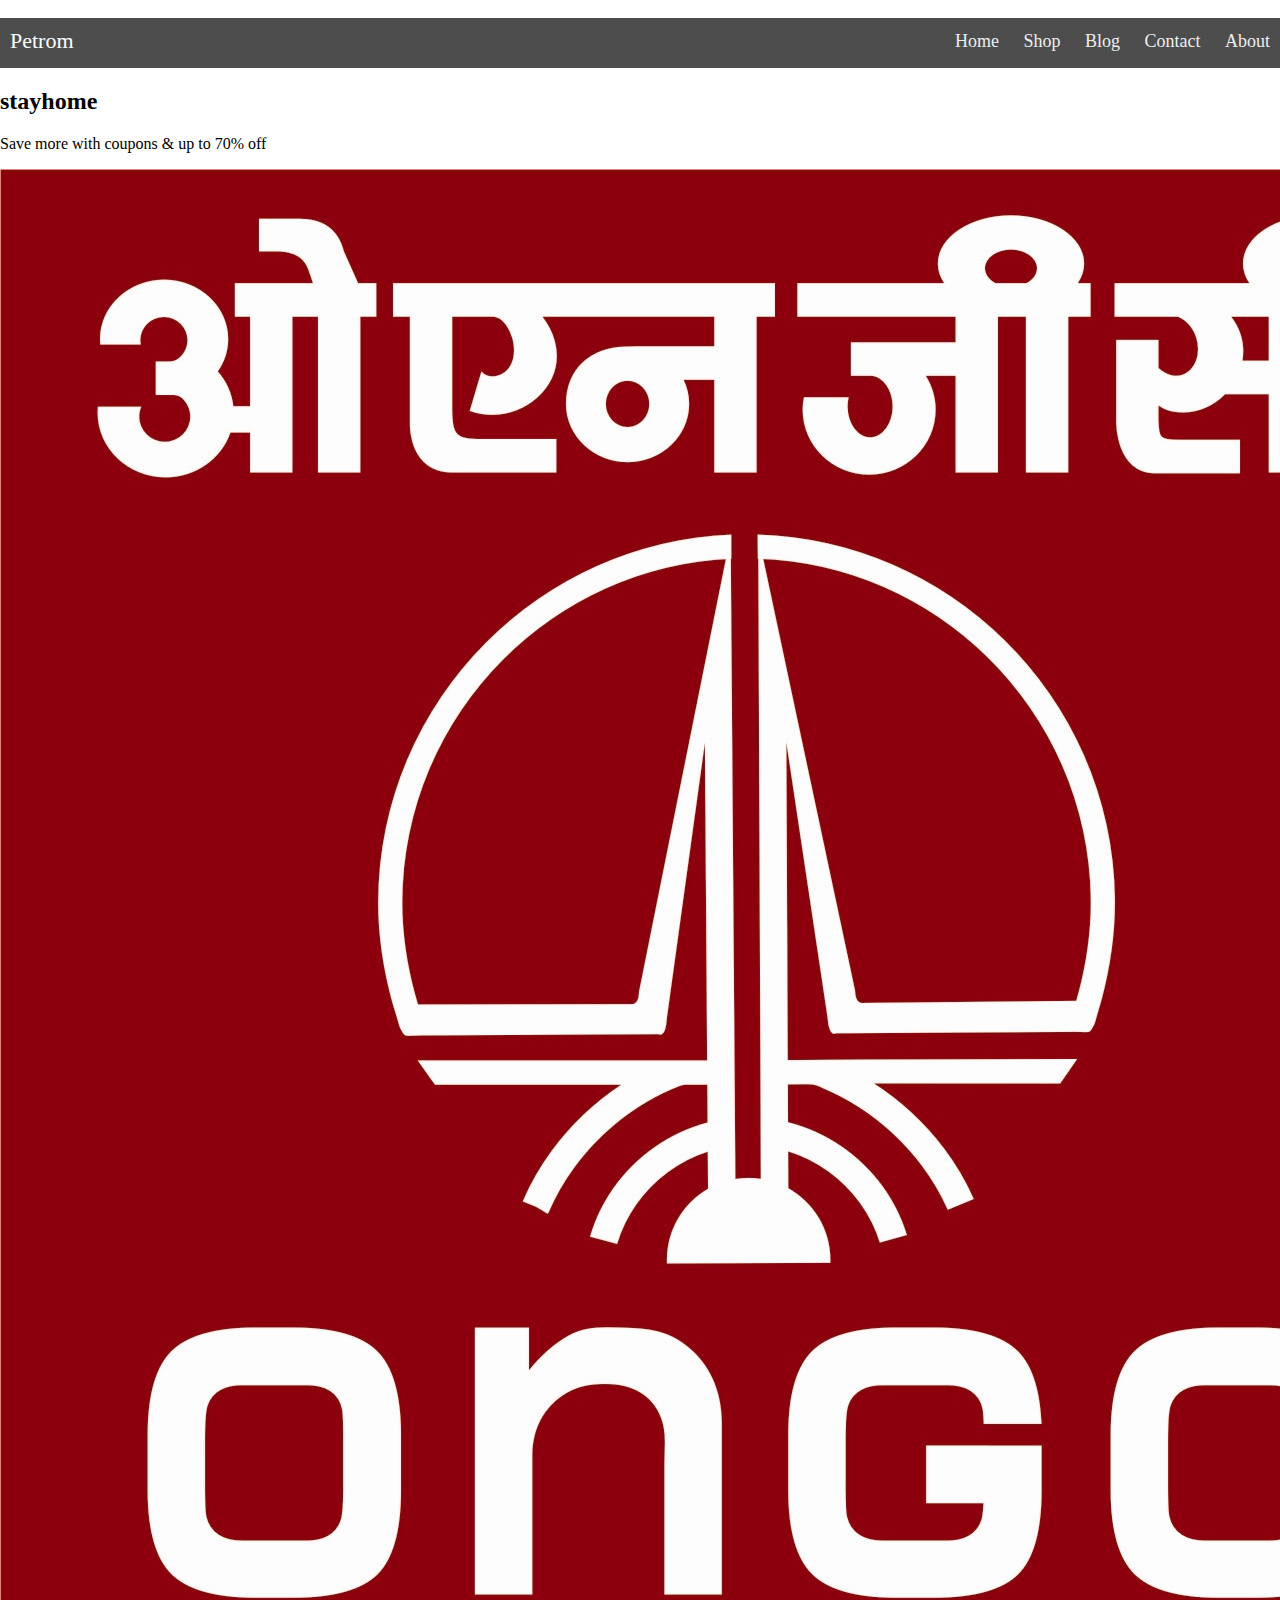
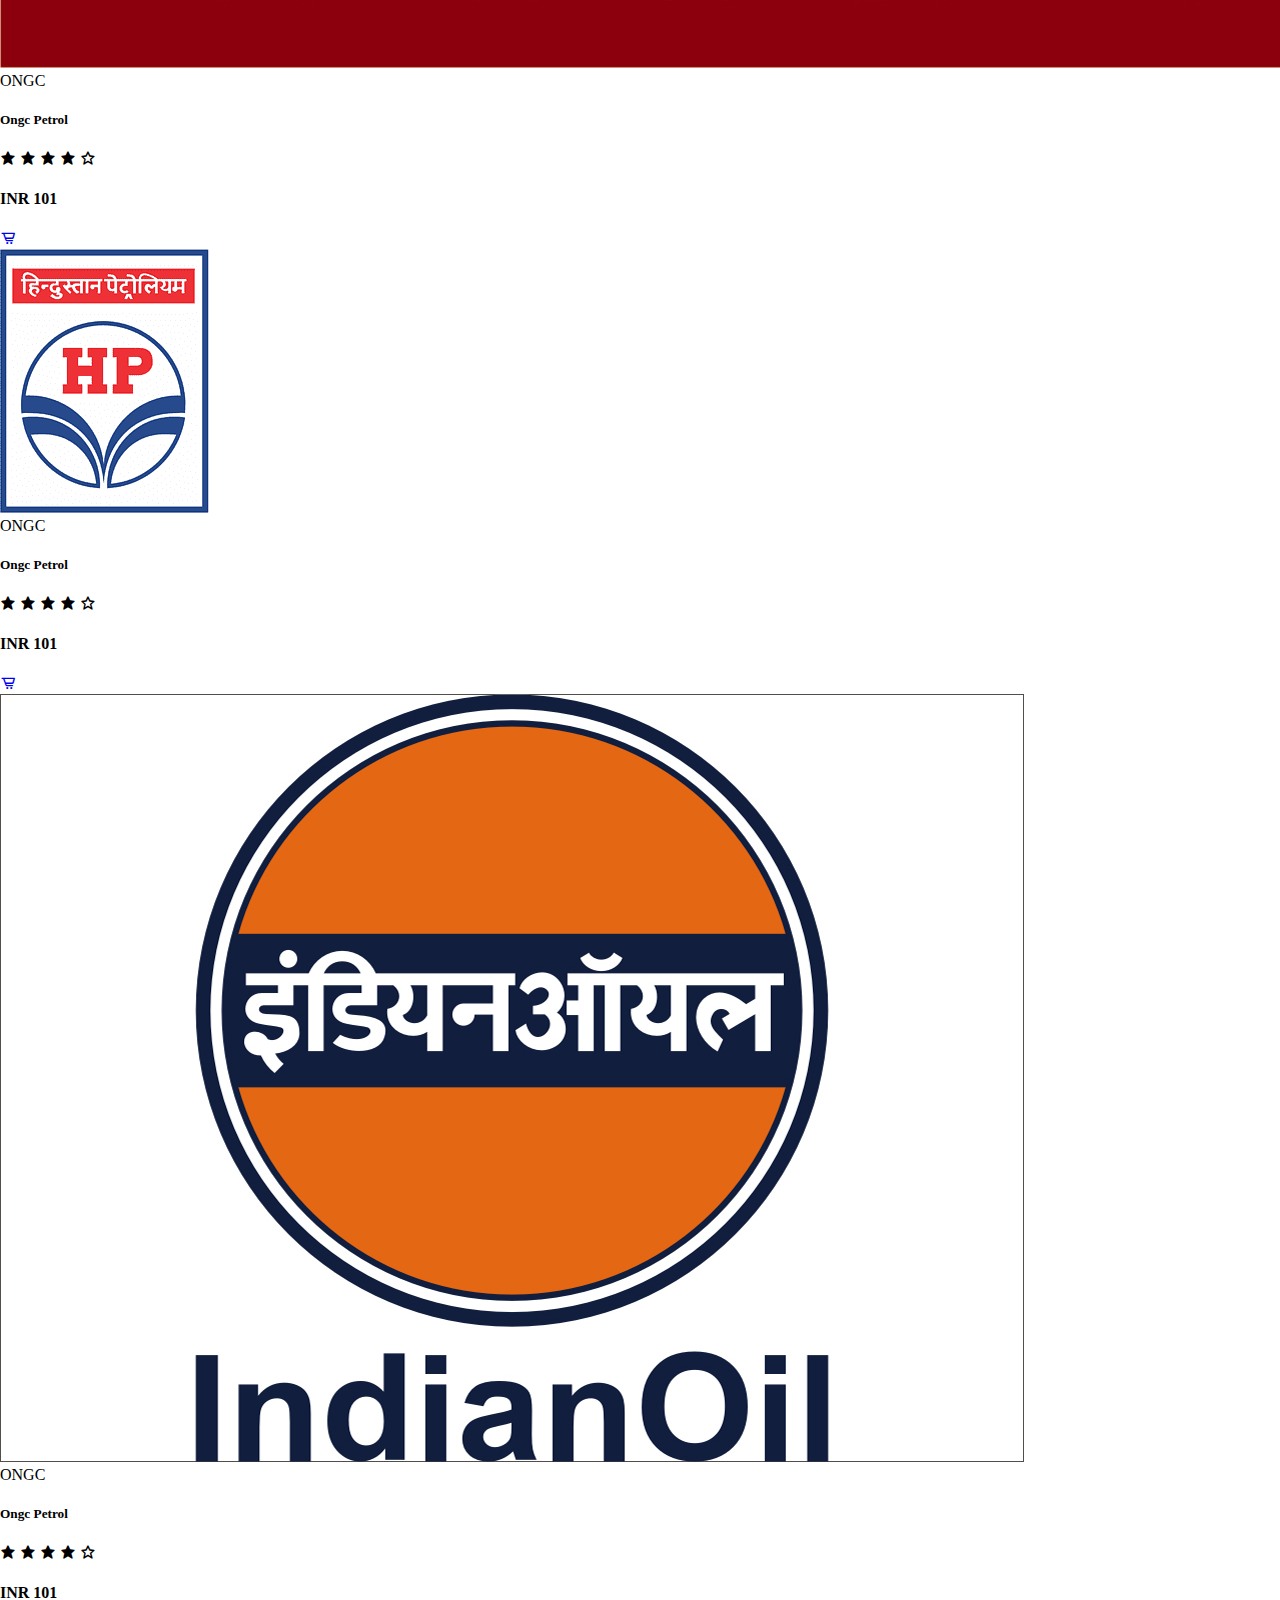
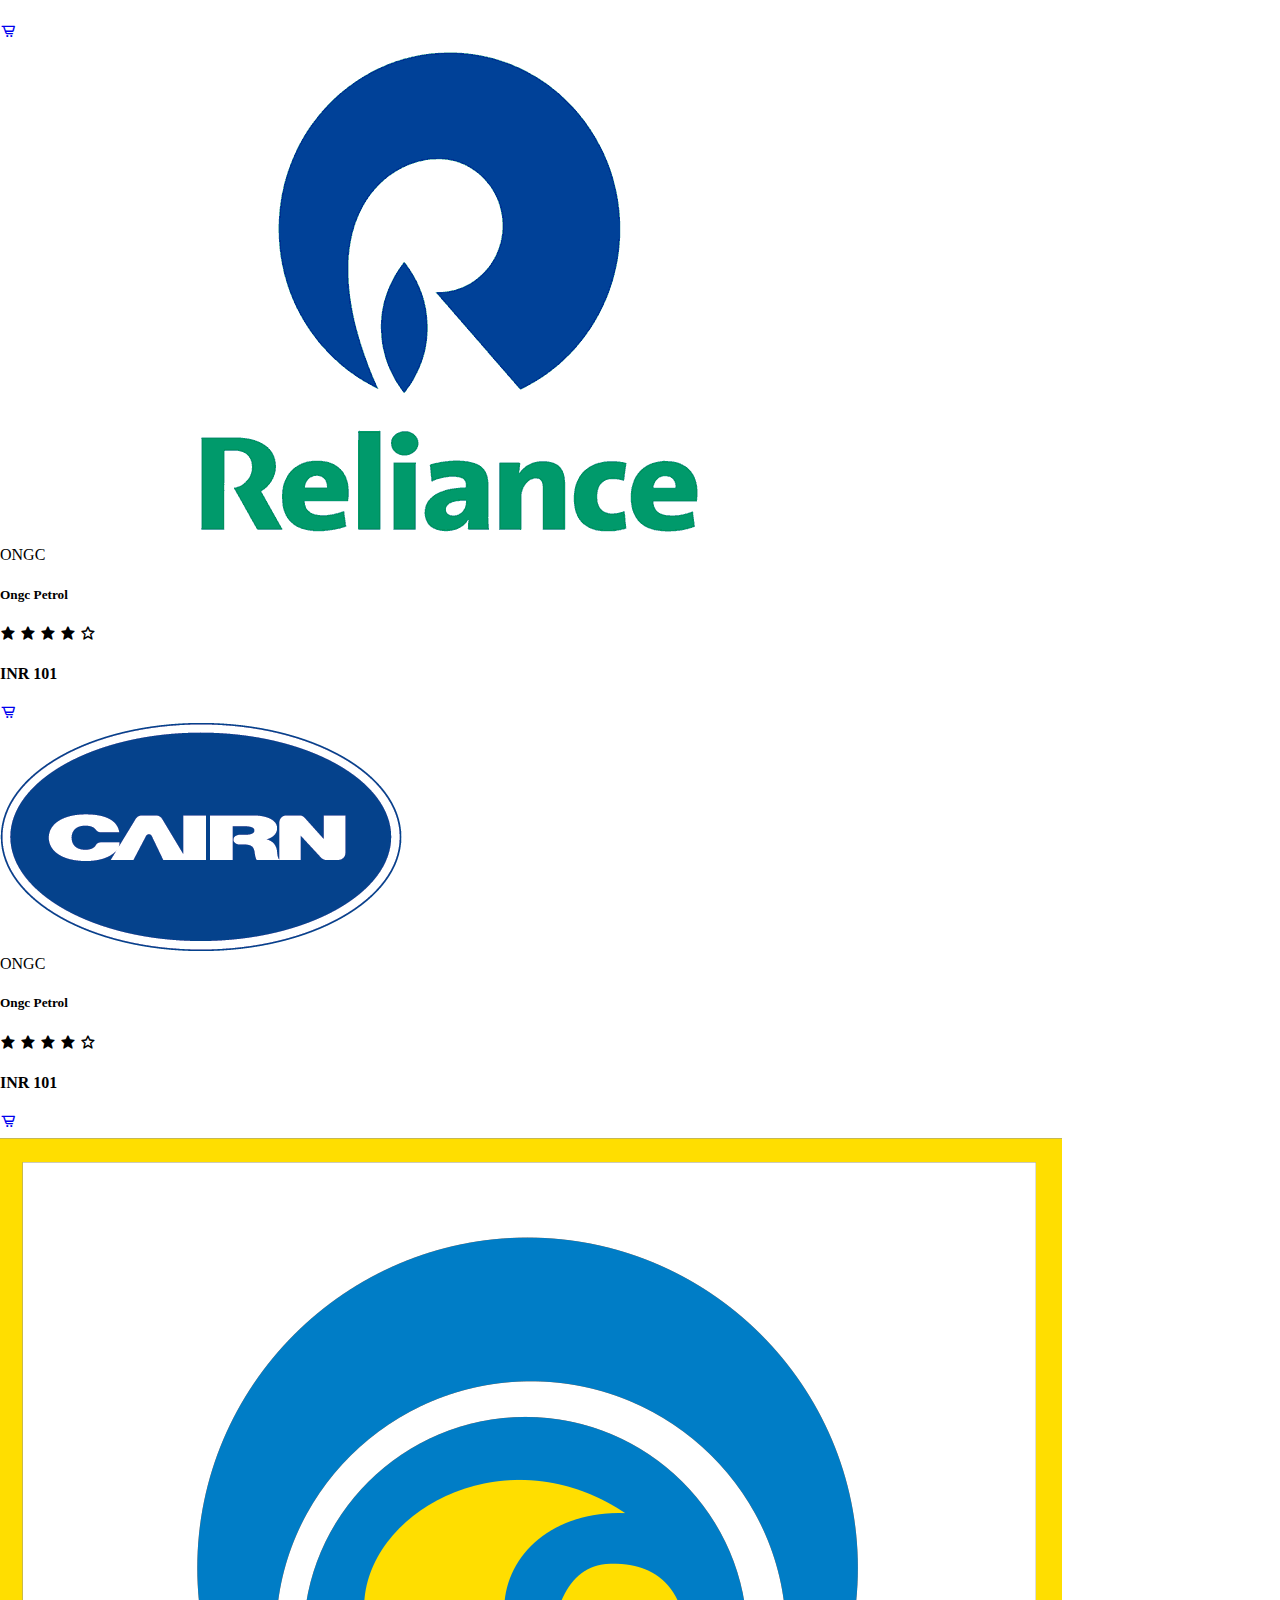
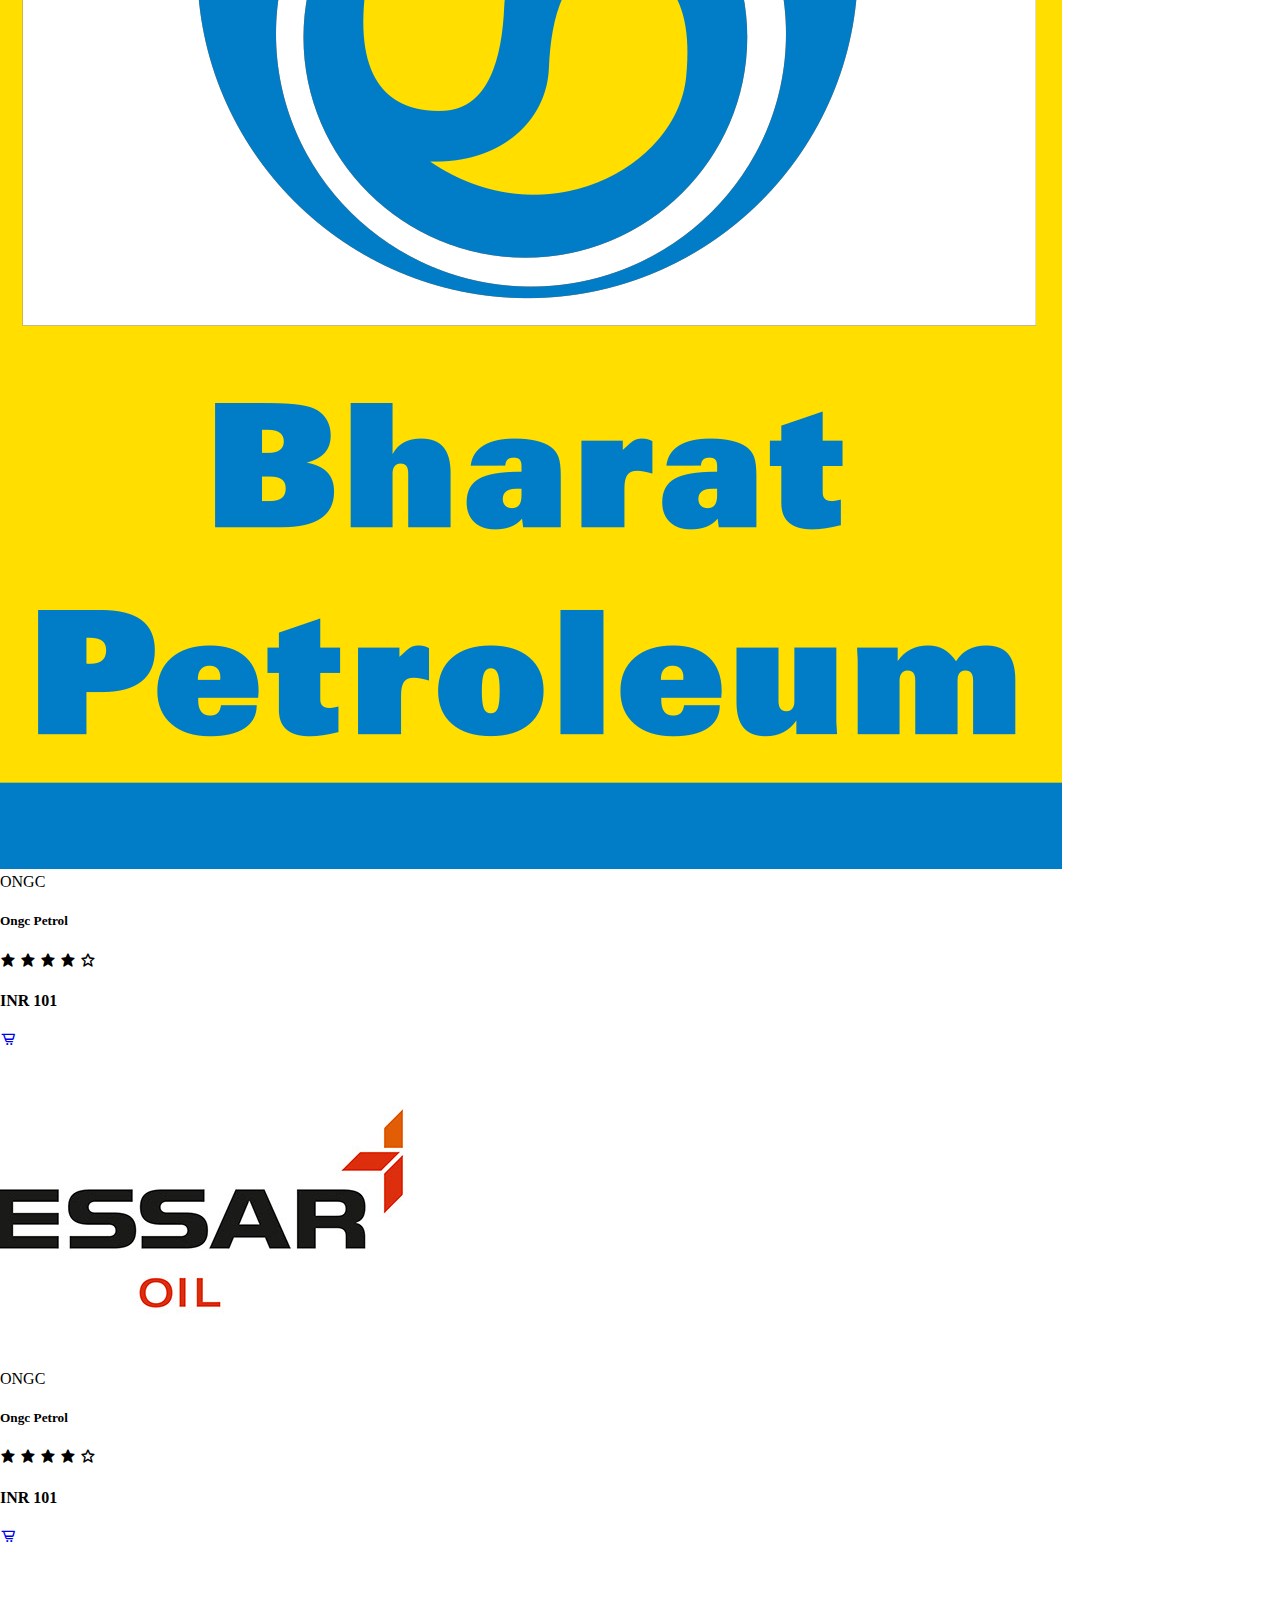
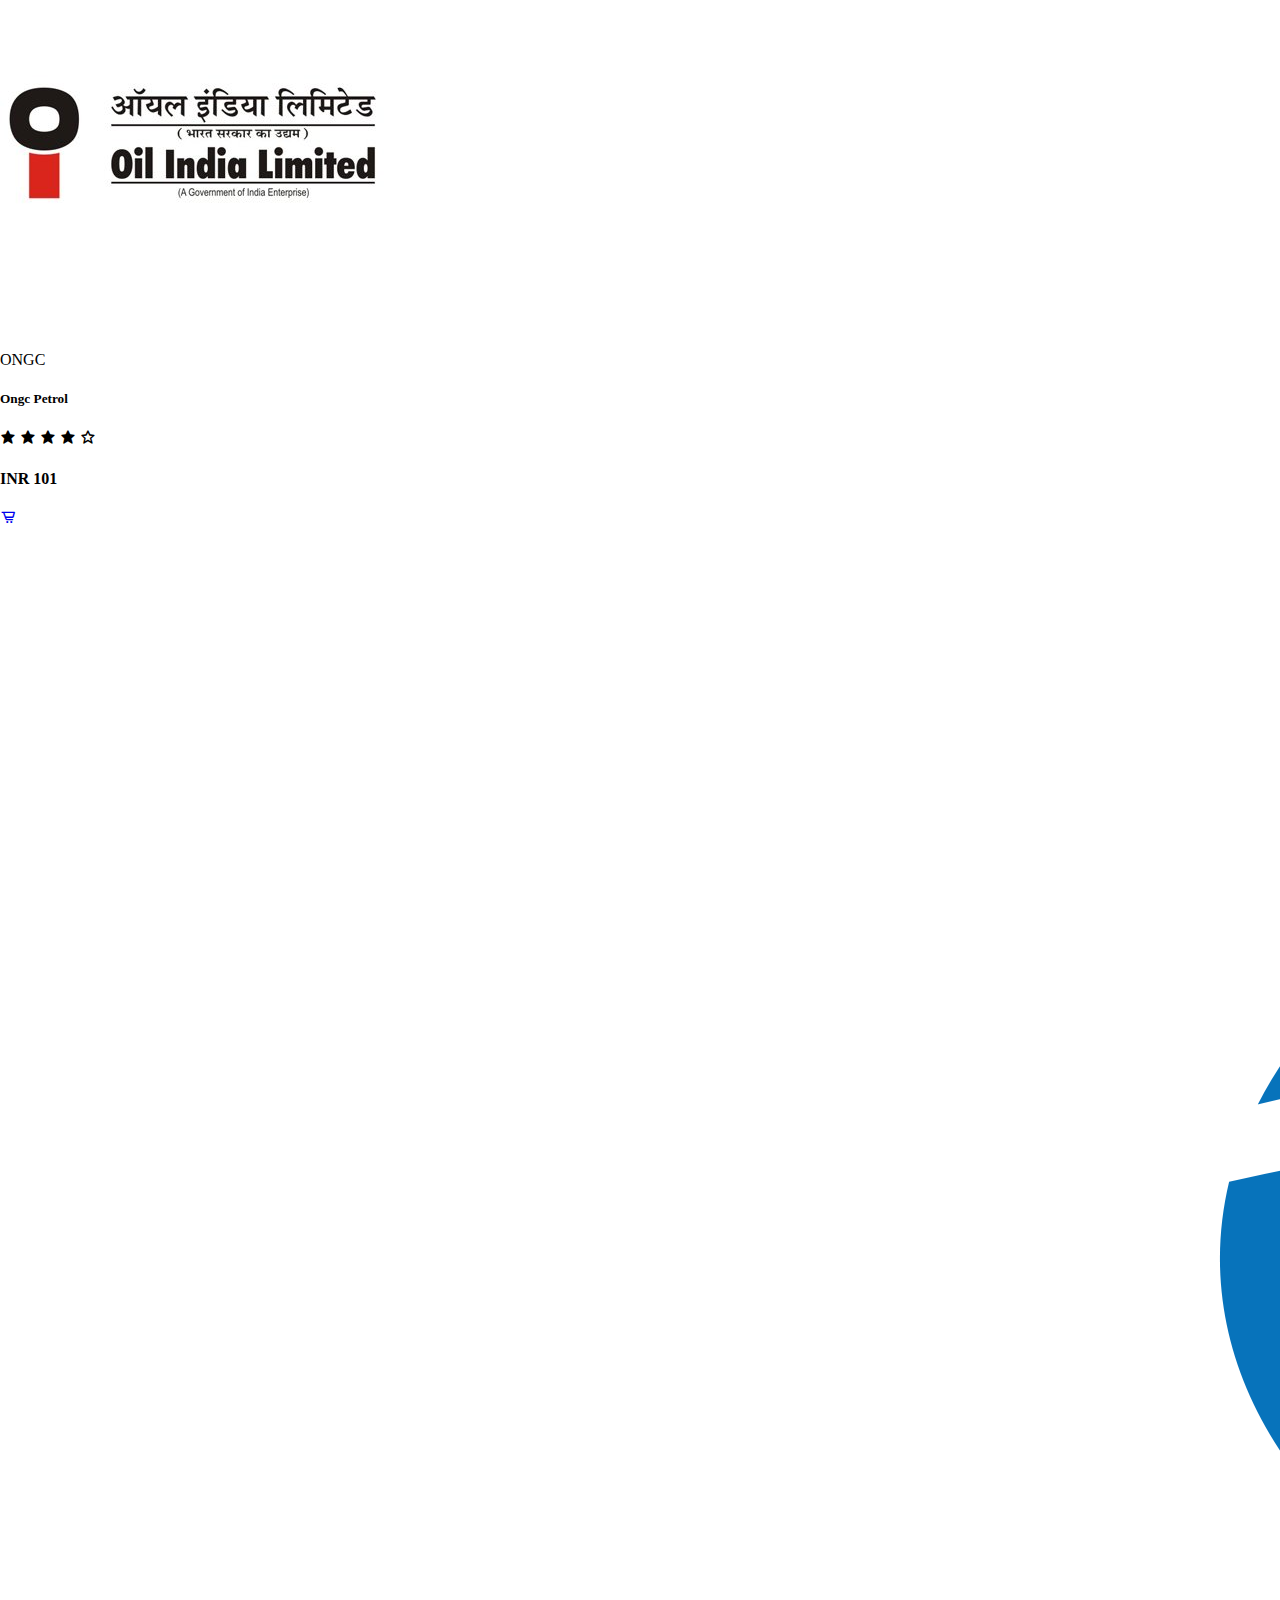
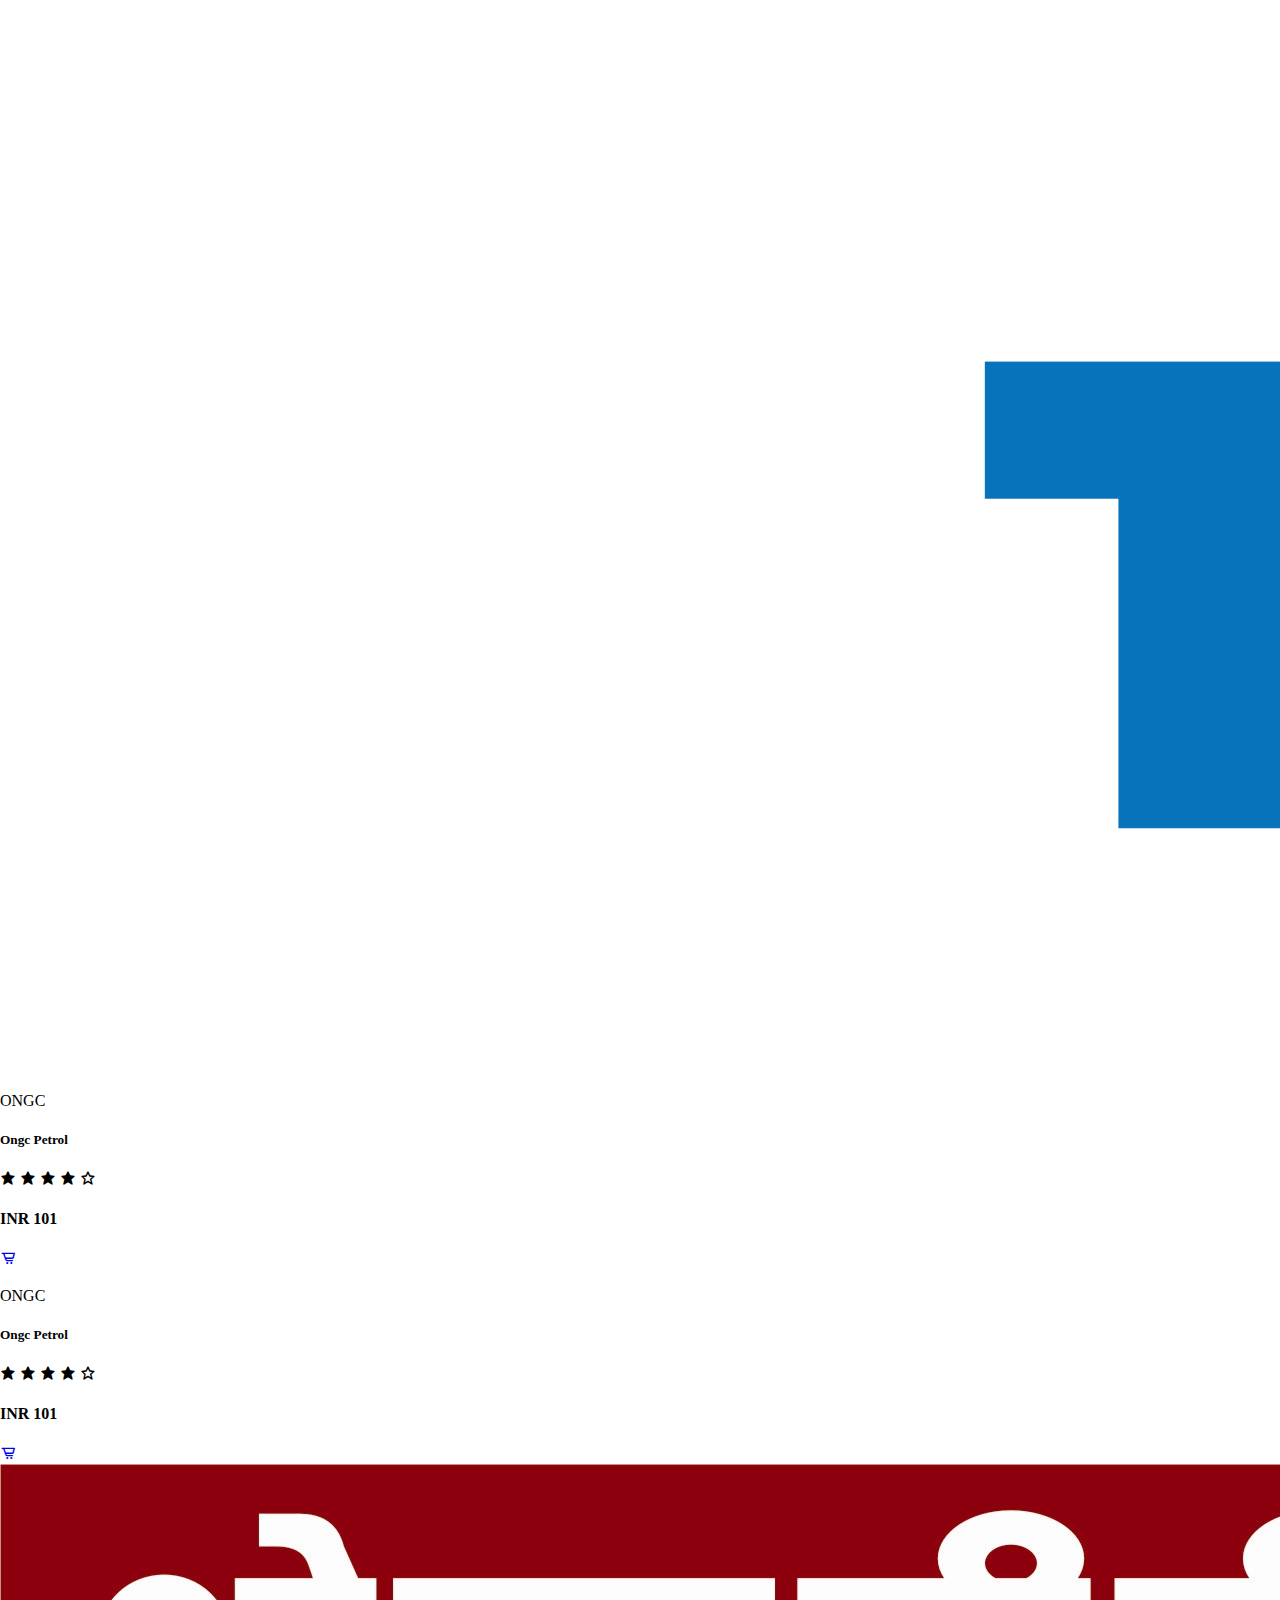
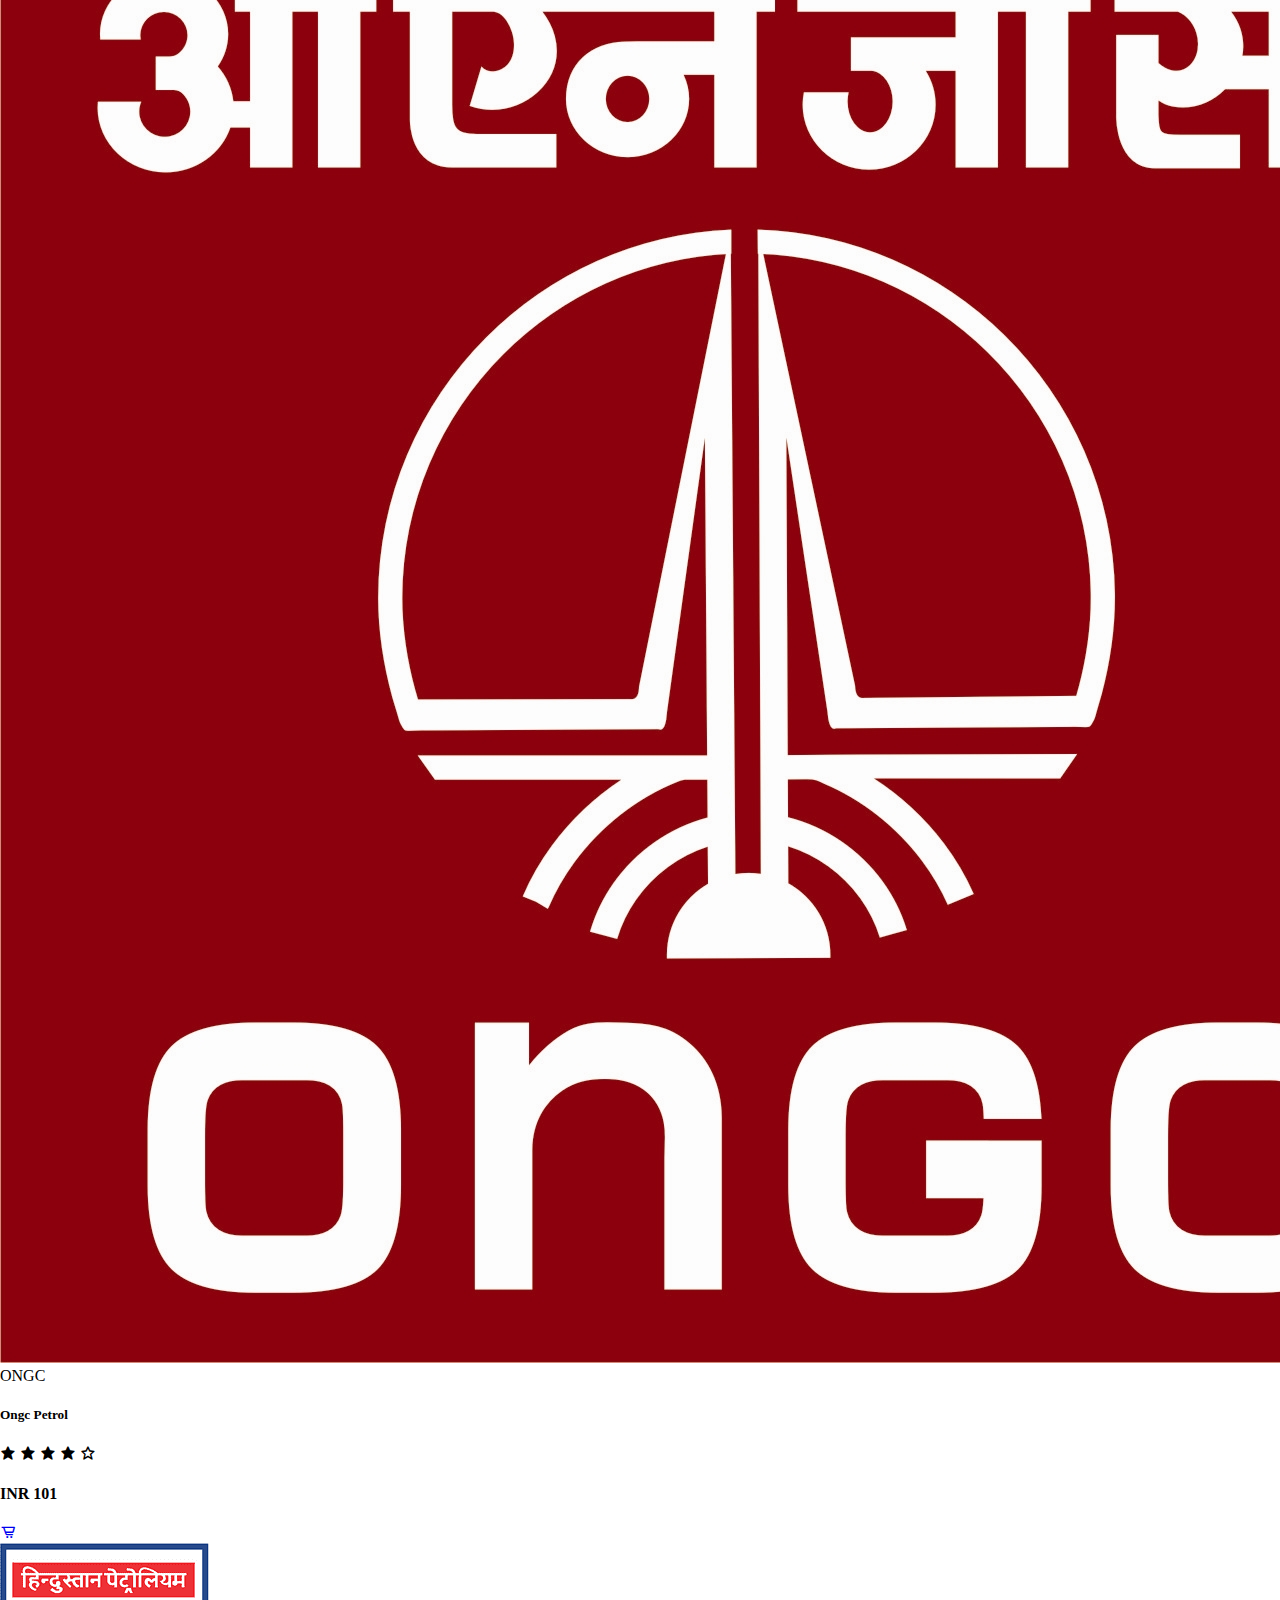
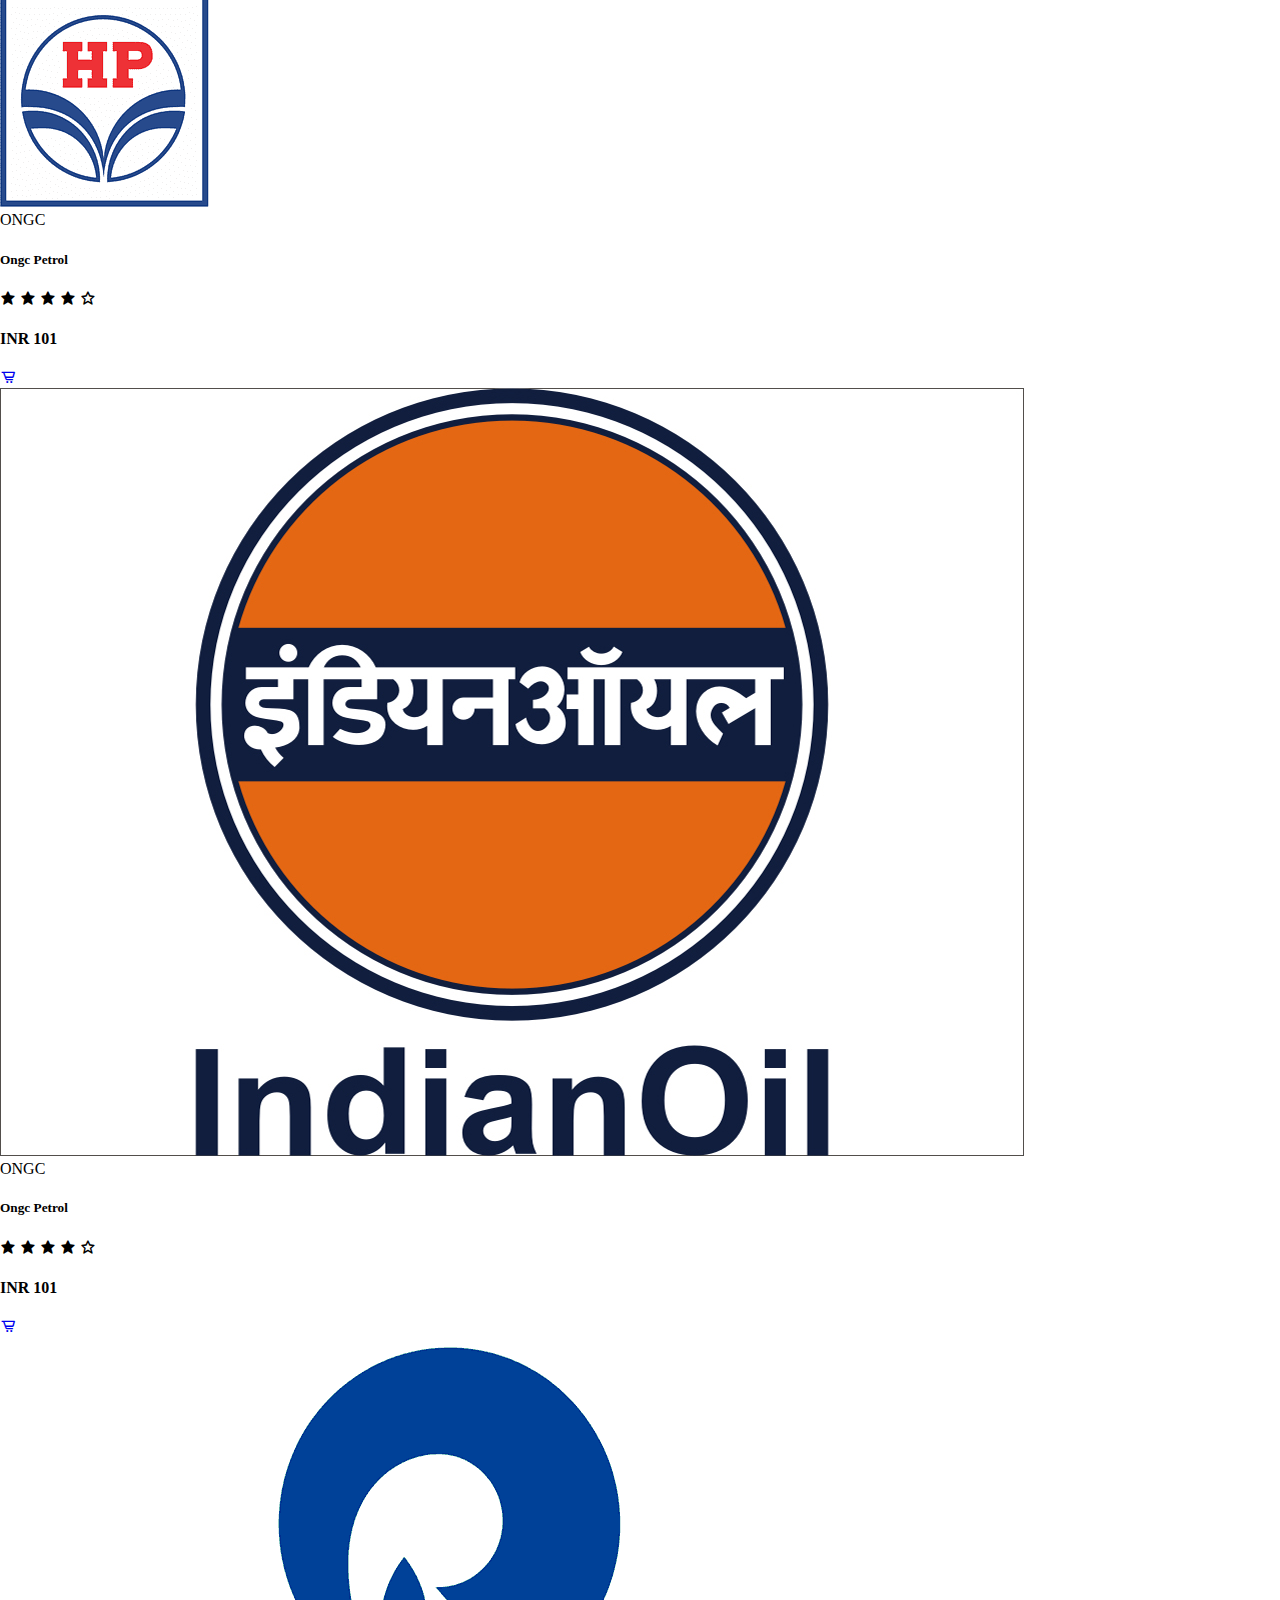
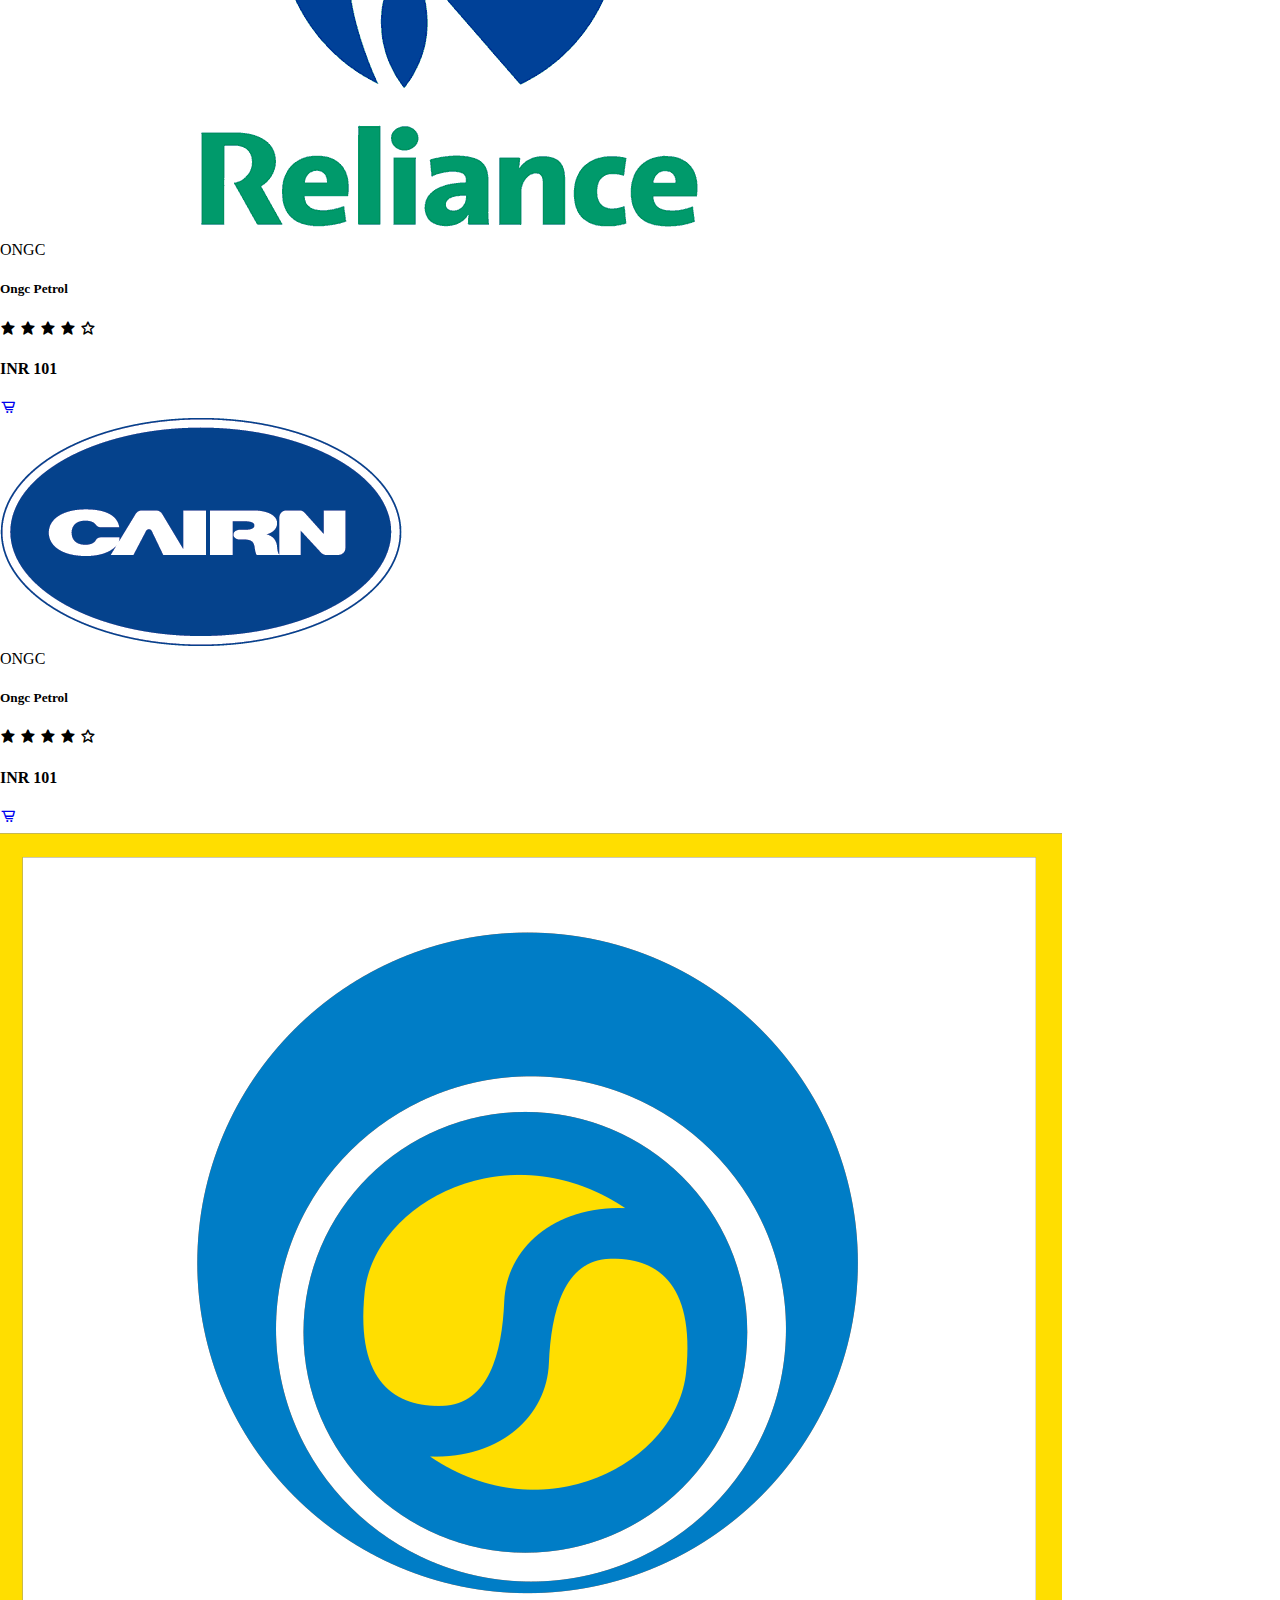
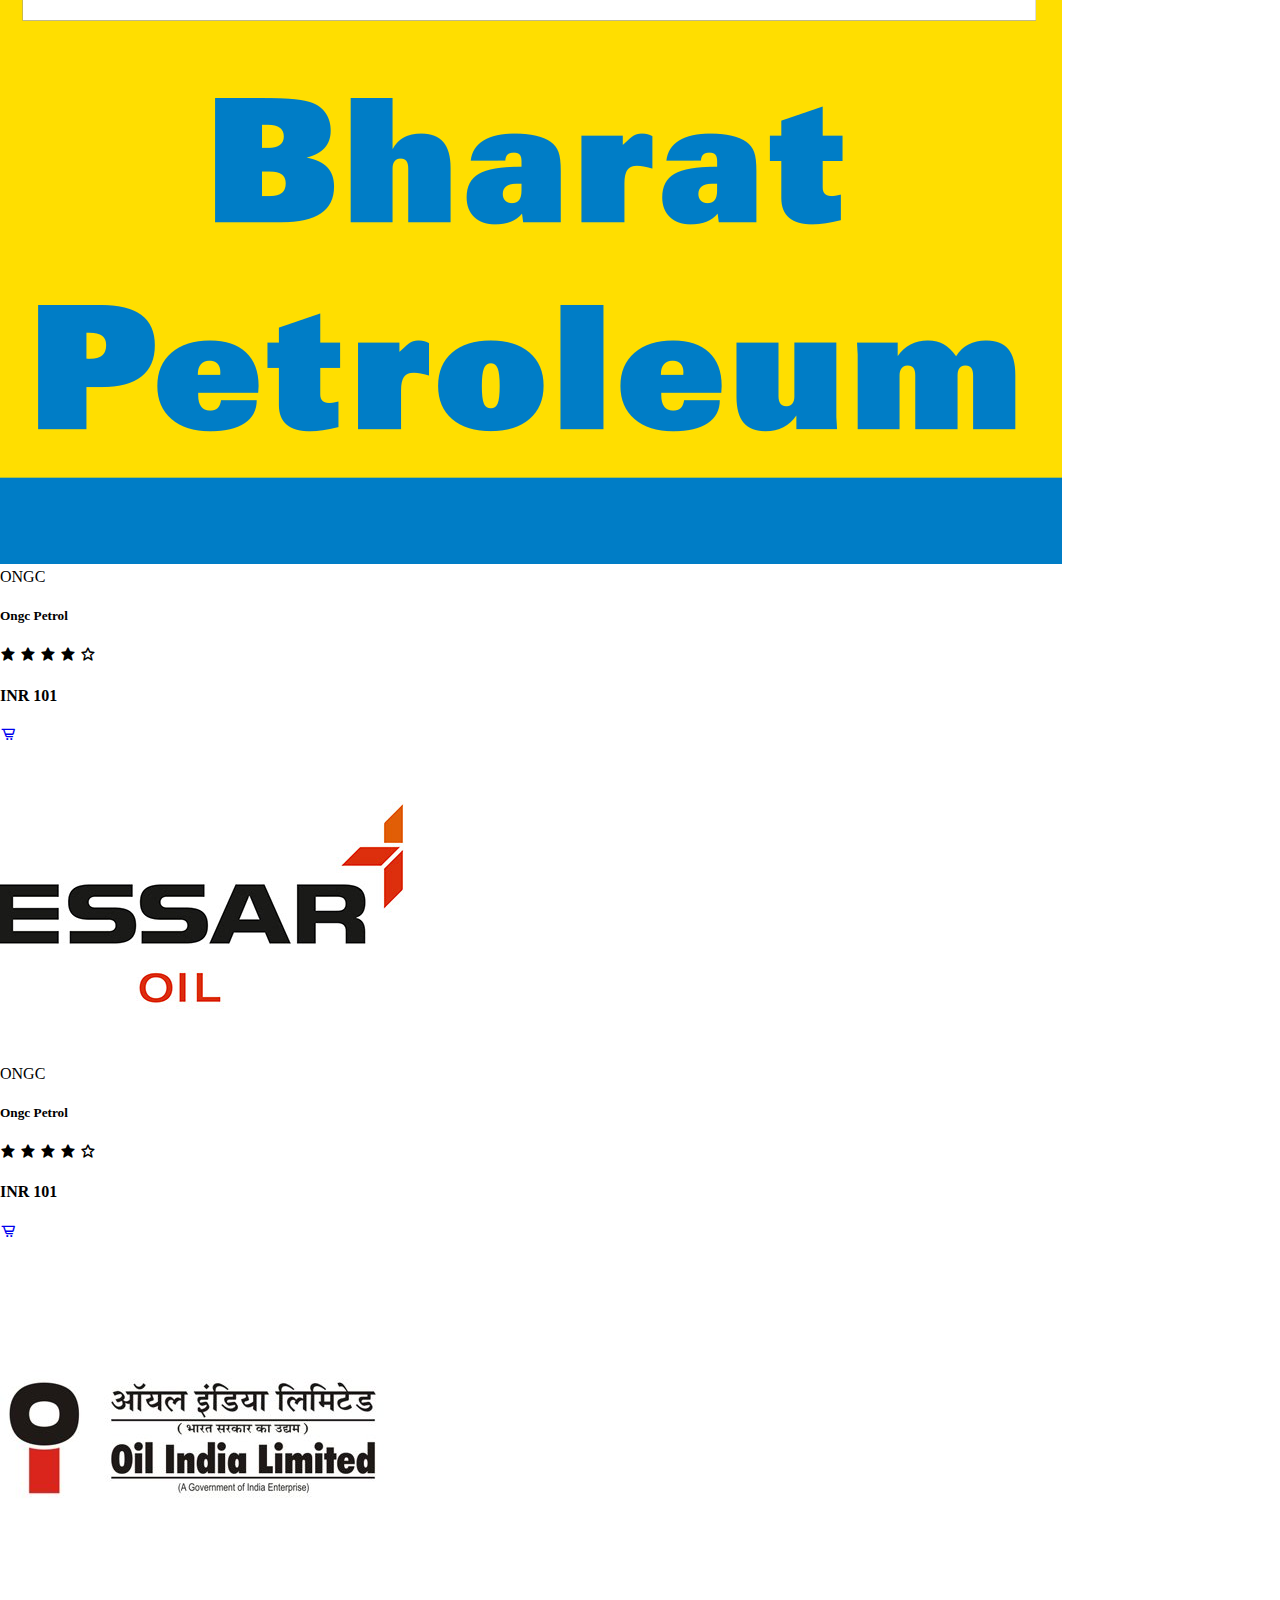
==== shop.html @ 311f6cd8 "Update shop.html" ====
<!DOCTYPE html>
<html lang="en">
<head>
    <meta charset="UTF-8">
    <meta http-equiv="X-UA-Compatible" content="IE=edge">
    <meta name="viewport" content="width=device-width, initial-scale=1.0">
    <link rel="stylesheet" href="style.css">
    <title>Petrom</title>
    <link href='https://unpkg.com/boxicons@2.1.2/css/boxicons.min.css' rel='stylesheet'>

    <style>
        * {
            box-sizing: border-box;
        }

        body {
            margin: 0px;
            font-family: 'segoe ui';
        }

        .nav {
            height: 50px;
            width: 100%;
            background-color: #4d4d4d;
            position: relative;
        }

        .nav>.nav-header {
            display: inline;
        }

        .nav>.nav-header>.nav-title {
            display: inline-block;
            font-size: 22px;
            color: #fff;
            padding: 10px 10px 10px 10px;
        }

        .nav>.nav-btn {
            display: none;
        }

        .nav>.nav-links {
            display: inline;
            float: right;
            font-size: 18px;
        }

        .nav>.nav-links>a {
            display: inline-block;
            padding: 13px 10px 13px 10px;
            text-decoration: none;
            color: #efefef;
        }

        .nav>.nav-links>a:hover {
            background-color: rgba(0, 0, 0, 0.3);
        }

        .nav>#nav-check {
            display: none;
        }

        @media (max-width:600px) {
            .nav>.nav-btn {
                display: inline-block;
                position: absolute;
                right: 0px;
                top: 0px;
            }

            .nav>.nav-btn>label {
                display: inline-block;
                width: 50px;
                height: 50px;
                padding: 13px;
            }

            .nav>.nav-btn>label:hover,
            .nav #nav-check:checked~.nav-btn>label {
                background-color: rgba(0, 0, 0, 0.3);
            }

            .nav>.nav-btn>label>span {
                display: block;
                width: 25px;
                height: 10px;
                border-top: 2px solid #eee;
            }

            .nav>.nav-links {
                position: absolute;
                display: block;
                width: 100%;
                background-color: #333;
                height: 0px;
                transition: all 0.3s ease-in;
                overflow-y: hidden;
                top: 50px;
                left: 0px;
            }

            .nav>.nav-links>a {
                display: block;
                width: 100%;
            }

            .nav>#nav-check:not(:checked)~.nav-links {
                height: 0px;
            }

            .nav>#nav-check:checked~.nav-links {
                height: calc(100vh - 50px);
                overflow-y: auto;
            }
        }
    </style>
</head>
<body>

    <section id="header">
        <a href="card.html"><img src="" class="logo" alt=""></a>

        <div class="nav">
            <input type="checkbox" id="nav-check">
            <div class="nav-header">
                <div class="nav-title">
                    Petrom
                </div>
            </div>
            <div class="nav-btn">
                <label for="nav-check">
                    <span></span>
                    <span></span>
                    <span></span>
                </label>
            </div>
    
            <div class="nav-links">
                <a href="index.html" target="_blank">Home</a>
                <a href="shop.html" target="_blank">Shop</a>
                <a href="blog.html" target="_blank">Blog</a>
                <a href="contact.html" target="_blank">Contact</a>
                <a href="about.html" target="_blank">About</a>
            </div>
        </div>
    </section>

    <section id="page-header">
      
       <h2>stayhome</h2>
      
       <p>Save more with coupons & up to 70% off </p> 
      
    </section>

    <section id="product1"class="section-p1">
        <div class="pro-container">
            <div class="pro">
                <img src="ONGC.jpg" alt="">
                <div class="des">
                    <span>ONGC</span>
                    <h5>Ongc Petrol</h5>
                    <div class="star">
                        <i class='bx bxs-star'></i>
                        <i class='bx bxs-star'></i>
                        <i class='bx bxs-star'></i>
                        <i class='bx bxs-star'></i>
                        <i class='bx bx-star'></i>
                    </div>
                    <h4>INR 101</h4>
                </div>
                <a href="sproduct.html"><i class='bx bx-cart-alt cart'></i></a>
            </div>
            <div class="pro">
                <img src="bharat-petroleum.png" alt="">
                <div class="des">
                    <span>ONGC</span>
                    <h5>Ongc Petrol</h5>
                    <div class="star">
                        <i class='bx bxs-star'></i>
                        <i class='bx bxs-star'></i>
                        <i class='bx bxs-star'></i>
                        <i class='bx bxs-star'></i>
                        <i class='bx bx-star'></i>
                    </div>
                    <h4>INR 101</h4>
                </div>
                <a href="sproduct.html"><i class='bx bx-cart-alt cart'></i></a>
            </div>
            <div class="pro">
                <img src="IndianOilLogo1024x768.jpg" alt="">
                <div class="des">
                    <span>ONGC</span>
                    <h5>Ongc Petrol</h5>
                    <div class="star">
                        <i class='bx bxs-star'></i>
                        <i class='bx bxs-star'></i>
                        <i class='bx bxs-star'></i>
                        <i class='bx bxs-star'></i>
                        <i class='bx bx-star'></i>
                    </div>
                    <h4>INR 101</h4>
                </div>
                <a href="sproduct.html"><i class='bx bx-cart-alt cart'></i></a>
            </div>
            <div class="pro">
                <img src="reliance-petroleum.png" alt="">
                <div class="des">
                    <span>ONGC</span>
                    <h5>Ongc Petrol</h5>
                    <div class="star">
                        <i class='bx bxs-star'></i>
                        <i class='bx bxs-star'></i>
                        <i class='bx bxs-star'></i>
                        <i class='bx bxs-star'></i>
                        <i class='bx bx-star'></i>
                    </div>
                    <h4>INR 101</h4>
                </div>
                <a href="sproduct.html"><i class='bx bx-cart-alt cart'></i></a>
            </div>
            <div class="pro" onclick="window.location.href='sproduct.html';">
                <img src="cairn-india.png" alt="">
                <div class="des">
                    <span>ONGC</span>
                    <h5>Ongc Petrol</h5>
                    <div class="star">
                        <i class='bx bxs-star'></i>
                        <i class='bx bxs-star'></i>
                        <i class='bx bxs-star'></i>
                        <i class='bx bxs-star'></i>
                        <i class='bx bx-star'></i>
                    </div>
                    <h4>INR 101</h4>
                </div>
                <a href="sproduct.html"><i class='bx bx-cart-alt cart'></i></a>
            </div>
           <div class="pro">
                <img src="Bharat_Petroleum.png" alt="">
                <div class="des">
                    <span>ONGC</span>
                    <h5>Ongc Petrol</h5>
                    <div class="star">
                        <i class='bx bxs-star'></i>
                        <i class='bx bxs-star'></i>
                        <i class='bx bxs-star'></i>
                        <i class='bx bxs-star'></i>
                        <i class='bx bx-star'></i>
                    </div>
                    <h4>INR 101</h4>
                </div>
                <a href="sproduct.html"><i class='bx bx-cart-alt cart'></i></a>
            </div>  
            <div class="pro">
                <img src="essar oil.jpg" alt="">
                <div class="des">
                    <span>ONGC</span>
                    <h5>Ongc Petrol</h5>
                    <div class="star">
                        <i class='bx bxs-star'></i>
                        <i class='bx bxs-star'></i>
                        <i class='bx bxs-star'></i>
                        <i class='bx bxs-star'></i>
                        <i class='bx bx-star'></i>
                    </div>
                    <h4>INR 101</h4>
                </div>
                <a href="sproduct.html"><i class='bx bx-cart-alt cart'></i></a>
            </div>
            <div class="pro">
                <img src="oil-india ltd.jpg" alt="">
                <div class="des">
                    <span>ONGC</span>
                    <h5>Ongc Petrol</h5>
                    <div class="star">
                        <i class='bx bxs-star'></i>
                        <i class='bx bxs-star'></i>
                        <i class='bx bxs-star'></i>
                        <i class='bx bxs-star'></i>
                        <i class='bx bx-star'></i>
                    </div>
                    <h4>INR 101</h4>
                </div>
                <a href="sproduct.html"><i class='bx bx-cart-alt cart'></i></a>
            </div>
            <div class="pro">
                <img src="Tata-Group.png" alt="">
                <div class="des">
                    <span>ONGC</span>
                    <h5>Ongc Petrol</h5>
                    <div class="star">
                        <i class='bx bxs-star'></i>
                        <i class='bx bxs-star'></i>
                        <i class='bx bxs-star'></i>
                        <i class='bx bxs-star'></i>
                        <i class='bx bx-star'></i>
                    </div>
                    <h4>INR 101</h4>
                </div>
                <a href="sproduct.html"><i class='bx bx-cart-alt cart'></i></a>
            </div>
            <div class="pro">
                <img src="Adani petrol.png" alt="">
                <div class="des">
                    <span>ONGC</span>
                    <h5>Ongc Petrol</h5>
                    <div class="star">
                        <i class='bx bxs-star'></i>
                        <i class='bx bxs-star'></i>
                        <i class='bx bxs-star'></i>
                        <i class='bx bxs-star'></i>
                        <i class='bx bx-star'></i>
                    </div>
                    <h4>INR 101</h4>
                </div>
                <a href="sproduct.html"><i class='bx bx-cart-alt cart'></i></a>
            </div>
                <div class="pro">
            <img src="ONGC.jpg" alt="">
            <div class="des">
                <span>ONGC</span>
                <h5>Ongc Petrol</h5>
                <div class="star">
                    <i class='bx bxs-star'></i>
                    <i class='bx bxs-star'></i>
                    <i class='bx bxs-star'></i>
                    <i class='bx bxs-star'></i>
                    <i class='bx bx-star'></i>
                </div>
                <h4>INR 101</h4>
            </div>
            <a href="sproduct.html"><i class='bx bx-cart-alt cart'></i></a>
        </div>
        <div class="pro">
            <img src="bharat-petroleum.png" alt="">
            <div class="des">
                <span>ONGC</span>
                <h5>Ongc Petrol</h5>
                <div class="star">
                    <i class='bx bxs-star'></i>
                    <i class='bx bxs-star'></i>
                    <i class='bx bxs-star'></i>
                    <i class='bx bxs-star'></i>
                    <i class='bx bx-star'></i>
                </div>
                <h4>INR 101</h4>
            </div>
            <a href="sproduct.html"><i class='bx bx-cart-alt cart'></i></a>
        </div>
        <div class="pro">
            <img src="IndianOilLogo1024x768.jpg" alt="">
            <div class="des">
                <span>ONGC</span>
                <h5>Ongc Petrol</h5>
                <div class="star">
                    <i class='bx bxs-star'></i>
                    <i class='bx bxs-star'></i>
                    <i class='bx bxs-star'></i>
                    <i class='bx bxs-star'></i>
                    <i class='bx bx-star'></i>
                </div>
                <h4>INR 101</h4>
            </div>
            <a href="sproduct.html"><i class='bx bx-cart-alt cart'></i></a>
        </div>
        <div class="pro">
            <img src="reliance-petroleum.png" alt="">
            <div class="des">
                <span>ONGC</span>
                <h5>Ongc Petrol</h5>
                <div class="star">
                    <i class='bx bxs-star'></i>
                    <i class='bx bxs-star'></i>
                    <i class='bx bxs-star'></i>
                    <i class='bx bxs-star'></i>
                    <i class='bx bx-star'></i>
                </div>
                <h4>INR 101</h4>
            </div>
            <a href="sproduct.html"><i class='bx bx-cart-alt cart'></i></a>
        </div>
        <div class="pro">
            <img src="cairn-india.png" alt="">
            <div class="des">
                <span>ONGC</span>
                <h5>Ongc Petrol</h5>
                <div class="star">
                    <i class='bx bxs-star'></i>
                    <i class='bx bxs-star'></i>
                    <i class='bx bxs-star'></i>
                    <i class='bx bxs-star'></i>
                    <i class='bx bx-star'></i>
                </div>
                <h4>INR 101</h4>
            </div>
            <a href="sproduct.html"><i class='bx bx-cart-alt cart'></i></a>
        </div>
       <div class="pro">
            <img src="Bharat_Petroleum.png" alt="">
            <div class="des">
                <span>ONGC</span>
                <h5>Ongc Petrol</h5>
                <div class="star">
                    <i class='bx bxs-star'></i>
                    <i class='bx bxs-star'></i>
                    <i class='bx bxs-star'></i>
                    <i class='bx bxs-star'></i>
                    <i class='bx bx-star'></i>
                </div>
                <h4>INR 101</h4>
            </div>
            <a href="sproduct.html"><i class='bx bx-cart-alt cart'></i></a>
        </div>  
        <div class="pro">
            <img src="essar oil.jpg" alt="">
            <div class="des">
                <span>ONGC</span>
                <h5>Ongc Petrol</h5>
                <div class="star">
                    <i class='bx bxs-star'></i>
                    <i class='bx bxs-star'></i>
                    <i class='bx bxs-star'></i>
                    <i class='bx bxs-star'></i>
                    <i class='bx bx-star'></i>
                </div>
                <h4>INR 101</h4>
            </div>
            <a href="sproduct.html"><i class='bx bx-cart-alt cart'></i></a>
        </div>
        <div class="pro">
            <img src="oil-india ltd.jpg" alt="">
            <div class="des">
                <span>ONGC</span>
                <h5>Ongc Petrol</h5>
                <div class="star">
                    <i class='bx bxs-star'></i>
                    <i class='bx bxs-star'></i>
                    <i class='bx bxs-star'></i>
                    <i class='bx bxs-star'></i>
                    <i class='bx bx-star'></i>
                </div>
                <h4>INR 101</h4>
            </div>
            <a href="sproduct.html"><i class='bx bx-cart-alt cart'></i></a>
        </div>
        <div class="pro">
            <img src="Tata-Group.png" alt="">
            <div class="des">
                <span>ONGC</span>
                <h5>Ongc Petrol</h5>
                <div class="star">
                    <i class='bx bxs-star'></i>
                    <i class='bx bxs-star'></i>
                    <i class='bx bxs-star'></i>
                    <i class='bx bxs-star'></i>
                    <i class='bx bx-star'></i>
                </div>
                <h4>INR 101</h4>
            </div>
            <a href="sproduct.html"><i class='bx bx-cart-alt cart'></i></a>
        </div>
        <div class="pro">
            <img src="Adani petrol.png" alt="">
            <div class="des">
                <span>ONGC</span>
                <h5>Ongc Petrol</h5>
                <div class="star">
                    <i class='bx bxs-star'></i>
                    <i class='bx bxs-star'></i>
                    <i class='bx bxs-star'></i>
                    <i class='bx bxs-star'></i>
                    <i class='bx bx-star'></i>
                </div>
                <h4>INR 101</h4>
            </div>
            <a href="sproduct.html"><i class='bx bx-cart-alt cart'></i></a>
        </div>
    </div>
</section>

<section id="pagination" class="section-p1">
    <a href="sproduct.html">1</a>
    <a href="sproduct.html">2</a>
    <a href="sproduct.html"><i class='bx bxs-chevron-right'></i></a>
</section>

<section id="newsletter" class="section-p1 section-m1">
    <div class="newstext">
        <h4>Sign Up for Newsletters</h4>
        <p>Get E-mail updates about our latest shop and <span>special offers.</span>
        </p>
    </div>
    <div
        class="form">
        <input type="text" placeholder="Your email address">
        <button class="normal">Sign Up</button>
    </div>
</section>

<footer class="section-p1">
    <div class="col">
        <img class="logo" src="" alt="">
        <h4>Contact</h4>
        <p><strong>Address: </strong> Kurar Village, Malad East, Mumbai, Maharashtra: 400 097</p>
        <p><strong>Phone: </strong> 222-123-4567/(+91) 98 7654 3210 </p>
        <p><strong>Hours: </strong> 10:00 - 18:00, Mon - Sat</p>
        <div class="follow">
            <h4>Follow us</h4>
            <div class="icon">
                <i class='bx bxl-facebook-square'></i>
                <i class='bx bxl-twitter' ></i>
                <i class='bx bxl-instagram-alt' ></i>
                <i class='bx bxl-pinterest' ></i>
                <i class='bx bxl-youtube' ></i>
            </div>
        </div>
    </div>
    <div class="col">
        <h4>About</h4>
        <a href="sproduct.html">About us</a>
        <a href="sproduct.html">Delivery Information</a>
        <a href="sproduct.html">Privacy Policy</a>
        <a href="sproduct.html">Terms & Conditions</a>
        <a href="sproduct.html">Contact us</a>
    </div>

    <div class="col">
        <h4>My Account</h4>
        <a href="sproduct.html">Sign In</a>
        <a href="sproduct.html">View Cart</a>
        <a href="sproduct.html">My wishlist</a>
        <a href="sproduct.html">Track My Order</a>
        <a href="sproduct.html">Help</a>
    </div>

    <div class="col install">
        <h4>Install App</h4>
        <p>From App Store or Google Play</p>
        <div class="row">
            <img src="" alt="">
            <img src="" alt="">
        </div>
        <p>Secured Payment Gateways</p>
        <img src="paygateway.png" alt="">
    </div>
    <div class="copyright">
        <p>Ⓒ2021.Hi-Tech etc-HTML CSS Ecommerce Template</p>
    </div>

</footer>
  <script src='script.js'></script>
</body>
</html>
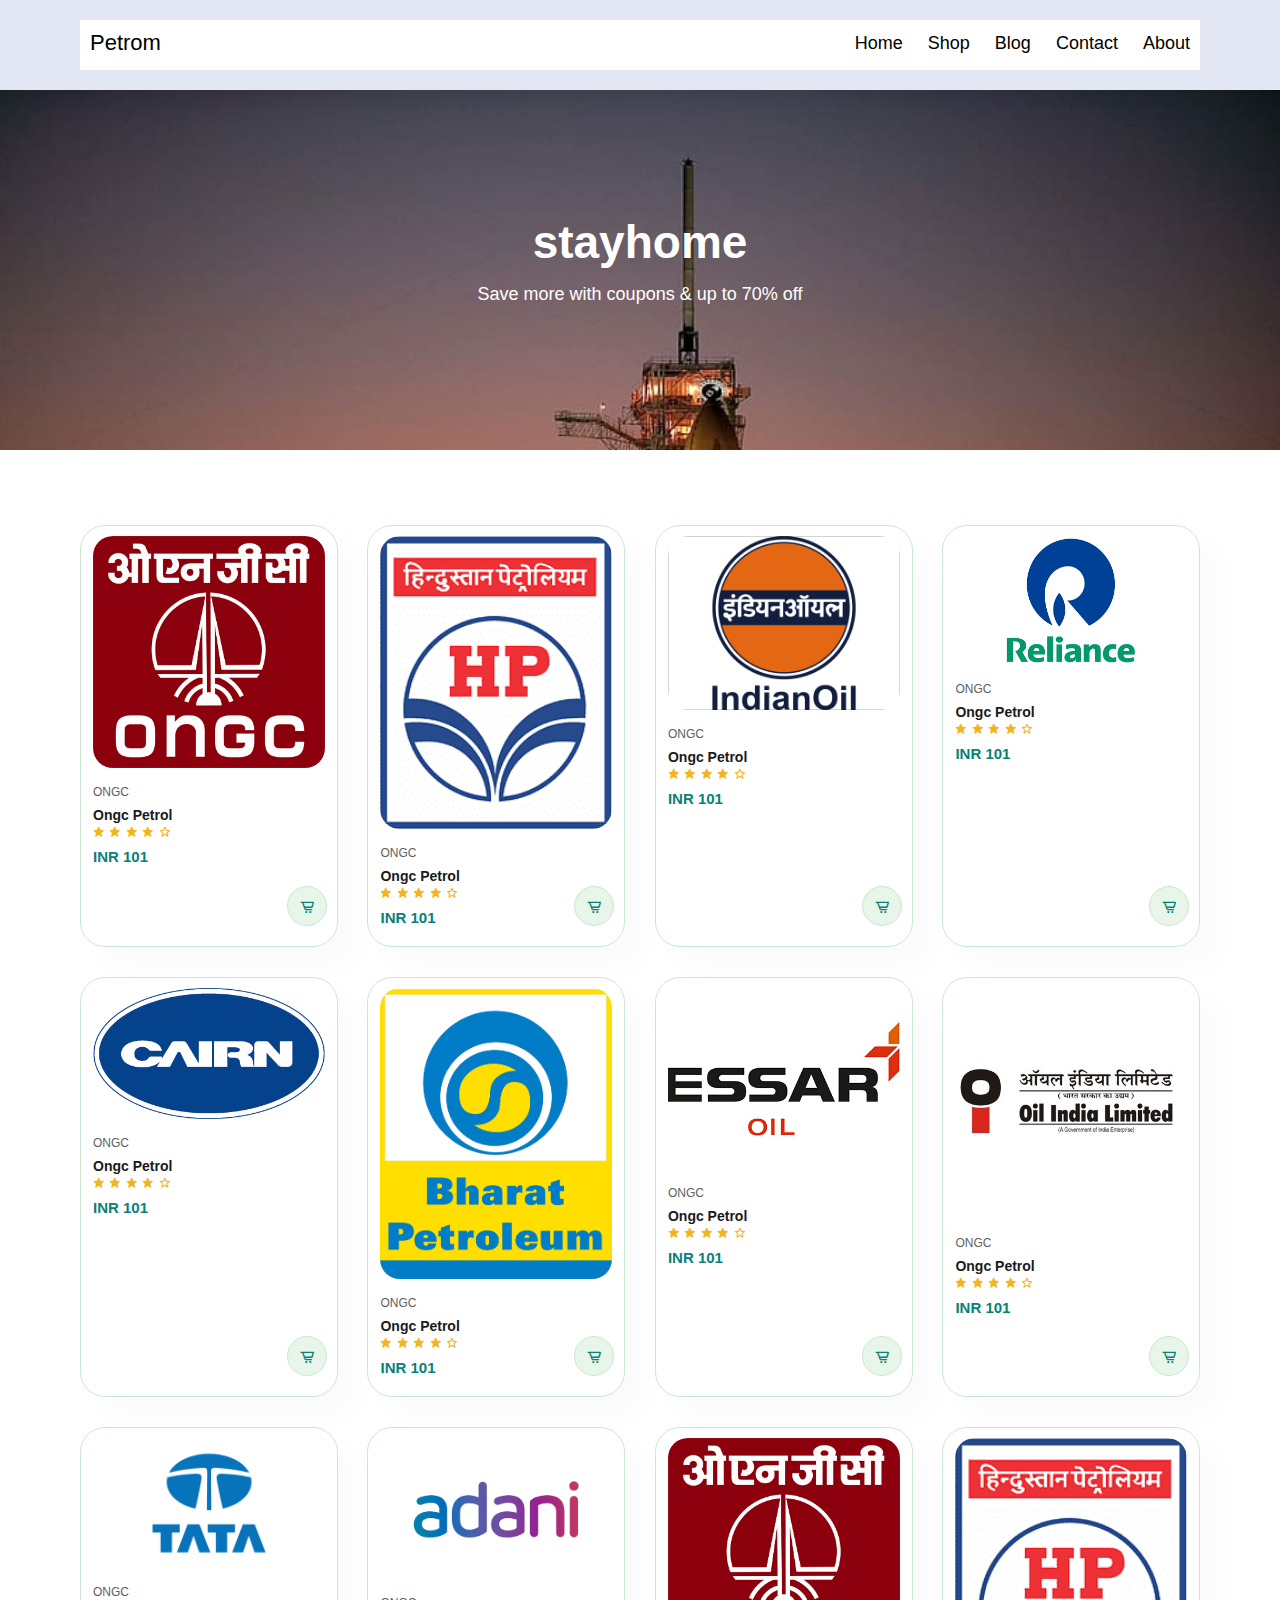
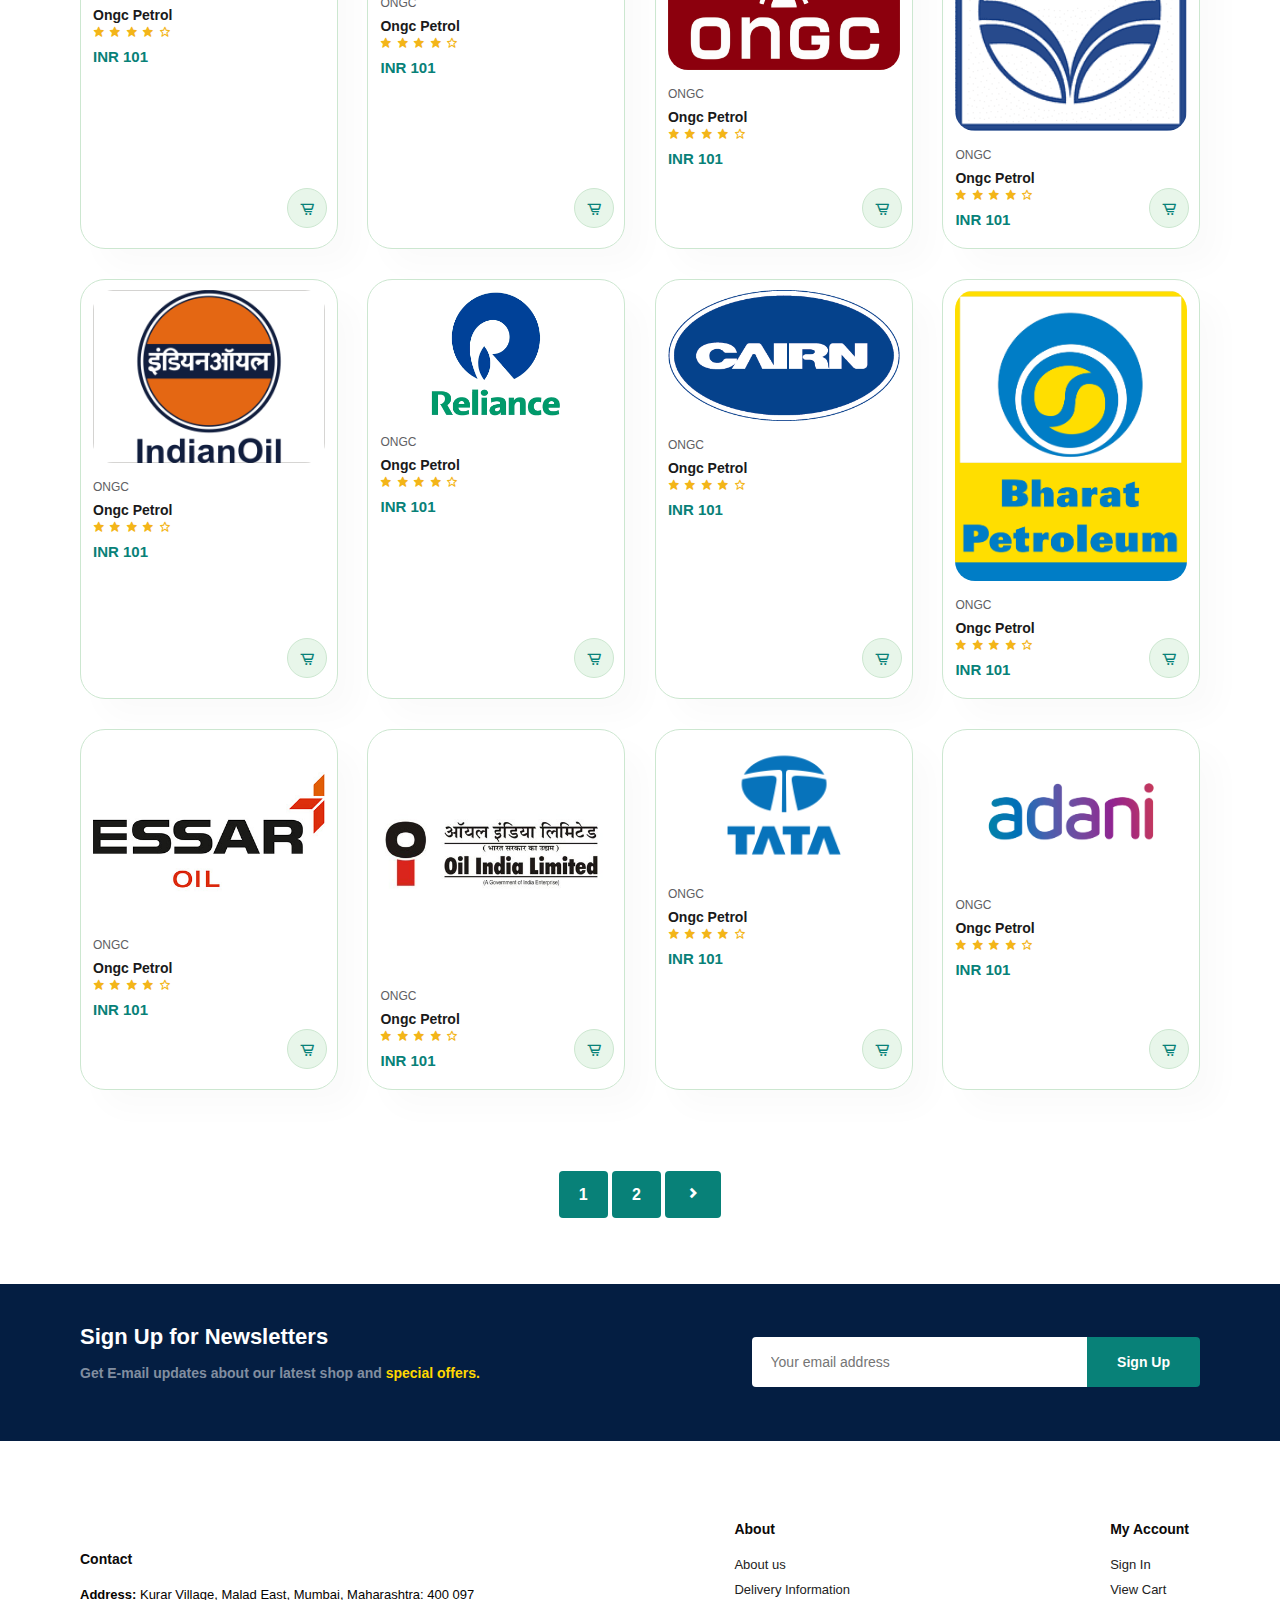
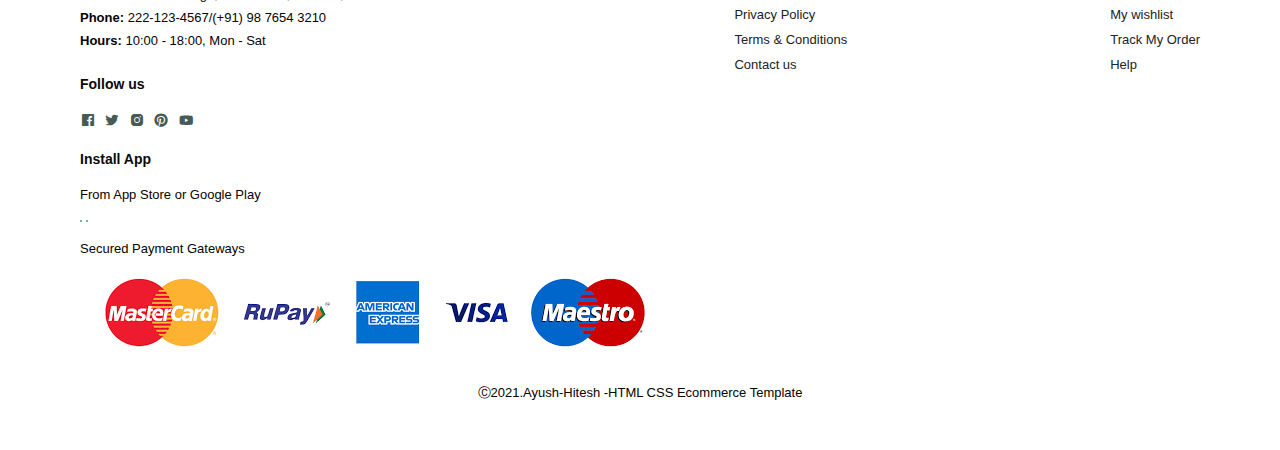
==== commit 67c1d49a: "Pending changes exported from your codespace" ====
--- a/shop.html
+++ b/shop.html
@@ -21,7 +21,7 @@
         .nav {
             height: 50px;
             width: 100%;
-            background-color: #4d4d4d;
+            background-color: #ffffff;
             position: relative;
         }
 
@@ -32,7 +32,7 @@
         .nav>.nav-header>.nav-title {
             display: inline-block;
             font-size: 22px;
-            color: #fff;
+            color: black;
             padding: 10px 10px 10px 10px;
         }
 
@@ -50,11 +50,11 @@
             display: inline-block;
             padding: 13px 10px 13px 10px;
             text-decoration: none;
-            color: #efefef;
+            color: black;
         }
 
         .nav>.nav-links>a:hover {
-            background-color: rgba(0, 0, 0, 0.3);
+            background-color: white;
         }
 
         .nav>#nav-check {
@@ -119,7 +119,7 @@
 <body>
 
     <section id="header">
-        <a href="card.html"><img src="" class="logo" alt=""></a>
+        <a href="card.html"><img src="./img/" class="logo" alt=""></a>
 
         <div class="nav">
             <input type="checkbox" id="nav-check">
@@ -137,11 +137,11 @@
             </div>
     
             <div class="nav-links">
-                <a href="index.html" target="_blank">Home</a>
-                <a href="shop.html" target="_blank">Shop</a>
-                <a href="blog.html" target="_blank">Blog</a>
-                <a href="contact.html" target="_blank">Contact</a>
-                <a href="about.html" target="_blank">About</a>
+                <a href="index.html" target="_self">Home</a>
+                <a href="shop.html" target="_self">Shop</a>
+                <a href="blog.html" target="_self">Blog</a>
+                <a href="contact.html" target="_self">Contact</a>
+                <a href="about.html" target="_self">About</a>
             </div>
         </div>
     </section>
@@ -157,55 +157,55 @@
     <section id="product1"class="section-p1">
         <div class="pro-container">
             <div class="pro">
-                <img src="ONGC.jpg" alt="">
-                <div class="des">
-                    <span>ONGC</span>
-                    <h5>Ongc Petrol</h5>
-                    <div class="star">
-                        <i class='bx bxs-star'></i>
-                        <i class='bx bxs-star'></i>
-                        <i class='bx bxs-star'></i>
-                        <i class='bx bxs-star'></i>
-                        <i class='bx bx-star'></i>
-                    </div>
-                    <h4>INR 101</h4>
-                </div>
-                <a href="sproduct.html"><i class='bx bx-cart-alt cart'></i></a>
-            </div>
-            <div class="pro">
-                <img src="bharat-petroleum.png" alt="">
-                <div class="des">
-                    <span>ONGC</span>
-                    <h5>Ongc Petrol</h5>
-                    <div class="star">
-                        <i class='bx bxs-star'></i>
-                        <i class='bx bxs-star'></i>
-                        <i class='bx bxs-star'></i>
-                        <i class='bx bxs-star'></i>
-                        <i class='bx bx-star'></i>
-                    </div>
-                    <h4>INR 101</h4>
-                </div>
-                <a href="sproduct.html"><i class='bx bx-cart-alt cart'></i></a>
-            </div>
-            <div class="pro">
-                <img src="IndianOilLogo1024x768.jpg" alt="">
-                <div class="des">
-                    <span>ONGC</span>
-                    <h5>Ongc Petrol</h5>
-                    <div class="star">
-                        <i class='bx bxs-star'></i>
-                        <i class='bx bxs-star'></i>
-                        <i class='bx bxs-star'></i>
-                        <i class='bx bxs-star'></i>
-                        <i class='bx bx-star'></i>
-                    </div>
-                    <h4>INR 101</h4>
-                </div>
-                <a href="sproduct.html"><i class='bx bx-cart-alt cart'></i></a>
-            </div>
-            <div class="pro">
-                <img src="reliance-petroleum.png" alt="">
+                <img src="./img/ONGC.jpg" alt="">
+                <div class="des">
+                    <span>ONGC</span>
+                    <h5>Ongc Petrol</h5>
+                    <div class="star">
+                        <i class='bx bxs-star'></i>
+                        <i class='bx bxs-star'></i>
+                        <i class='bx bxs-star'></i>
+                        <i class='bx bxs-star'></i>
+                        <i class='bx bx-star'></i>
+                    </div>
+                    <h4>INR 101</h4>
+                </div>
+                <a href="sproduct.html"><i class='bx bx-cart-alt cart'></i></a>
+            </div>
+            <div class="pro">
+                <img src="./img/bharat-petroleum.png" alt="">
+                <div class="des">
+                    <span>ONGC</span>
+                    <h5>Ongc Petrol</h5>
+                    <div class="star">
+                        <i class='bx bxs-star'></i>
+                        <i class='bx bxs-star'></i>
+                        <i class='bx bxs-star'></i>
+                        <i class='bx bxs-star'></i>
+                        <i class='bx bx-star'></i>
+                    </div>
+                    <h4>INR 101</h4>
+                </div>
+                <a href="sproduct.html"><i class='bx bx-cart-alt cart'></i></a>
+            </div>
+            <div class="pro">
+                <img src="./img/IndianOilLogo1024x768.jpg" alt="">
+                <div class="des">
+                    <span>ONGC</span>
+                    <h5>Ongc Petrol</h5>
+                    <div class="star">
+                        <i class='bx bxs-star'></i>
+                        <i class='bx bxs-star'></i>
+                        <i class='bx bxs-star'></i>
+                        <i class='bx bxs-star'></i>
+                        <i class='bx bx-star'></i>
+                    </div>
+                    <h4>INR 101</h4>
+                </div>
+                <a href="sproduct.html"><i class='bx bx-cart-alt cart'></i></a>
+            </div>
+            <div class="pro">
+                <img src="./img/reliance-petroleum.png" alt="">
                 <div class="des">
                     <span>ONGC</span>
                     <h5>Ongc Petrol</h5>
@@ -221,7 +221,7 @@
                 <a href="sproduct.html"><i class='bx bx-cart-alt cart'></i></a>
             </div>
             <div class="pro" onclick="window.location.href='sproduct.html';">
-                <img src="cairn-india.png" alt="">
+                <img src="./img/cairn-india.png" alt="">
                 <div class="des">
                     <span>ONGC</span>
                     <h5>Ongc Petrol</h5>
@@ -237,7 +237,7 @@
                 <a href="sproduct.html"><i class='bx bx-cart-alt cart'></i></a>
             </div>
            <div class="pro">
-                <img src="Bharat_Petroleum.png" alt="">
+                <img src="./img/Bharat_Petroleum.png" alt="">
                 <div class="des">
                     <span>ONGC</span>
                     <h5>Ongc Petrol</h5>
@@ -253,55 +253,55 @@
                 <a href="sproduct.html"><i class='bx bx-cart-alt cart'></i></a>
             </div>  
             <div class="pro">
-                <img src="essar oil.jpg" alt="">
-                <div class="des">
-                    <span>ONGC</span>
-                    <h5>Ongc Petrol</h5>
-                    <div class="star">
-                        <i class='bx bxs-star'></i>
-                        <i class='bx bxs-star'></i>
-                        <i class='bx bxs-star'></i>
-                        <i class='bx bxs-star'></i>
-                        <i class='bx bx-star'></i>
-                    </div>
-                    <h4>INR 101</h4>
-                </div>
-                <a href="sproduct.html"><i class='bx bx-cart-alt cart'></i></a>
-            </div>
-            <div class="pro">
-                <img src="oil-india ltd.jpg" alt="">
-                <div class="des">
-                    <span>ONGC</span>
-                    <h5>Ongc Petrol</h5>
-                    <div class="star">
-                        <i class='bx bxs-star'></i>
-                        <i class='bx bxs-star'></i>
-                        <i class='bx bxs-star'></i>
-                        <i class='bx bxs-star'></i>
-                        <i class='bx bx-star'></i>
-                    </div>
-                    <h4>INR 101</h4>
-                </div>
-                <a href="sproduct.html"><i class='bx bx-cart-alt cart'></i></a>
-            </div>
-            <div class="pro">
-                <img src="Tata-Group.png" alt="">
-                <div class="des">
-                    <span>ONGC</span>
-                    <h5>Ongc Petrol</h5>
-                    <div class="star">
-                        <i class='bx bxs-star'></i>
-                        <i class='bx bxs-star'></i>
-                        <i class='bx bxs-star'></i>
-                        <i class='bx bxs-star'></i>
-                        <i class='bx bx-star'></i>
-                    </div>
-                    <h4>INR 101</h4>
-                </div>
-                <a href="sproduct.html"><i class='bx bx-cart-alt cart'></i></a>
-            </div>
-            <div class="pro">
-                <img src="Adani petrol.png" alt="">
+                <img src="./img/essar oil.jpg" alt="">
+                <div class="des">
+                    <span>ONGC</span>
+                    <h5>Ongc Petrol</h5>
+                    <div class="star">
+                        <i class='bx bxs-star'></i>
+                        <i class='bx bxs-star'></i>
+                        <i class='bx bxs-star'></i>
+                        <i class='bx bxs-star'></i>
+                        <i class='bx bx-star'></i>
+                    </div>
+                    <h4>INR 101</h4>
+                </div>
+                <a href="sproduct.html"><i class='bx bx-cart-alt cart'></i></a>
+            </div>
+            <div class="pro">
+                <img src="./img/oil-india ltd.jpg" alt="">
+                <div class="des">
+                    <span>ONGC</span>
+                    <h5>Ongc Petrol</h5>
+                    <div class="star">
+                        <i class='bx bxs-star'></i>
+                        <i class='bx bxs-star'></i>
+                        <i class='bx bxs-star'></i>
+                        <i class='bx bxs-star'></i>
+                        <i class='bx bx-star'></i>
+                    </div>
+                    <h4>INR 101</h4>
+                </div>
+                <a href="sproduct.html"><i class='bx bx-cart-alt cart'></i></a>
+            </div>
+            <div class="pro">
+                <img src="./img/Tata-Group.png" alt="">
+                <div class="des">
+                    <span>ONGC</span>
+                    <h5>Ongc Petrol</h5>
+                    <div class="star">
+                        <i class='bx bxs-star'></i>
+                        <i class='bx bxs-star'></i>
+                        <i class='bx bxs-star'></i>
+                        <i class='bx bxs-star'></i>
+                        <i class='bx bx-star'></i>
+                    </div>
+                    <h4>INR 101</h4>
+                </div>
+                <a href="sproduct.html"><i class='bx bx-cart-alt cart'></i></a>
+            </div>
+            <div class="pro">
+                <img src="./img/Adani petrol.png" alt="">
                 <div class="des">
                     <span>ONGC</span>
                     <h5>Ongc Petrol</h5>
@@ -317,71 +317,71 @@
                 <a href="sproduct.html"><i class='bx bx-cart-alt cart'></i></a>
             </div>
                 <div class="pro">
-            <img src="ONGC.jpg" alt="">
-            <div class="des">
-                <span>ONGC</span>
-                <h5>Ongc Petrol</h5>
-                <div class="star">
-                    <i class='bx bxs-star'></i>
-                    <i class='bx bxs-star'></i>
-                    <i class='bx bxs-star'></i>
-                    <i class='bx bxs-star'></i>
-                    <i class='bx bx-star'></i>
-                </div>
-                <h4>INR 101</h4>
-            </div>
-            <a href="sproduct.html"><i class='bx bx-cart-alt cart'></i></a>
-        </div>
-        <div class="pro">
-            <img src="bharat-petroleum.png" alt="">
-            <div class="des">
-                <span>ONGC</span>
-                <h5>Ongc Petrol</h5>
-                <div class="star">
-                    <i class='bx bxs-star'></i>
-                    <i class='bx bxs-star'></i>
-                    <i class='bx bxs-star'></i>
-                    <i class='bx bxs-star'></i>
-                    <i class='bx bx-star'></i>
-                </div>
-                <h4>INR 101</h4>
-            </div>
-            <a href="sproduct.html"><i class='bx bx-cart-alt cart'></i></a>
-        </div>
-        <div class="pro">
-            <img src="IndianOilLogo1024x768.jpg" alt="">
-            <div class="des">
-                <span>ONGC</span>
-                <h5>Ongc Petrol</h5>
-                <div class="star">
-                    <i class='bx bxs-star'></i>
-                    <i class='bx bxs-star'></i>
-                    <i class='bx bxs-star'></i>
-                    <i class='bx bxs-star'></i>
-                    <i class='bx bx-star'></i>
-                </div>
-                <h4>INR 101</h4>
-            </div>
-            <a href="sproduct.html"><i class='bx bx-cart-alt cart'></i></a>
-        </div>
-        <div class="pro">
-            <img src="reliance-petroleum.png" alt="">
-            <div class="des">
-                <span>ONGC</span>
-                <h5>Ongc Petrol</h5>
-                <div class="star">
-                    <i class='bx bxs-star'></i>
-                    <i class='bx bxs-star'></i>
-                    <i class='bx bxs-star'></i>
-                    <i class='bx bxs-star'></i>
-                    <i class='bx bx-star'></i>
-                </div>
-                <h4>INR 101</h4>
-            </div>
-            <a href="sproduct.html"><i class='bx bx-cart-alt cart'></i></a>
-        </div>
-        <div class="pro">
-            <img src="cairn-india.png" alt="">
+            <img src="./img/ONGC.jpg" alt="">
+            <div class="des">
+                <span>ONGC</span>
+                <h5>Ongc Petrol</h5>
+                <div class="star">
+                    <i class='bx bxs-star'></i>
+                    <i class='bx bxs-star'></i>
+                    <i class='bx bxs-star'></i>
+                    <i class='bx bxs-star'></i>
+                    <i class='bx bx-star'></i>
+                </div>
+                <h4>INR 101</h4>
+            </div>
+            <a href="sproduct.html"><i class='bx bx-cart-alt cart'></i></a>
+        </div>
+        <div class="pro">
+            <img src="./img/bharat-petroleum.png" alt="">
+            <div class="des">
+                <span>ONGC</span>
+                <h5>Ongc Petrol</h5>
+                <div class="star">
+                    <i class='bx bxs-star'></i>
+                    <i class='bx bxs-star'></i>
+                    <i class='bx bxs-star'></i>
+                    <i class='bx bxs-star'></i>
+                    <i class='bx bx-star'></i>
+                </div>
+                <h4>INR 101</h4>
+            </div>
+            <a href="sproduct.html"><i class='bx bx-cart-alt cart'></i></a>
+        </div>
+        <div class="pro">
+            <img src="./img/IndianOilLogo1024x768.jpg" alt="">
+            <div class="des">
+                <span>ONGC</span>
+                <h5>Ongc Petrol</h5>
+                <div class="star">
+                    <i class='bx bxs-star'></i>
+                    <i class='bx bxs-star'></i>
+                    <i class='bx bxs-star'></i>
+                    <i class='bx bxs-star'></i>
+                    <i class='bx bx-star'></i>
+                </div>
+                <h4>INR 101</h4>
+            </div>
+            <a href="sproduct.html"><i class='bx bx-cart-alt cart'></i></a>
+        </div>
+        <div class="pro">
+            <img src="./img/reliance-petroleum.png" alt="">
+            <div class="des">
+                <span>ONGC</span>
+                <h5>Ongc Petrol</h5>
+                <div class="star">
+                    <i class='bx bxs-star'></i>
+                    <i class='bx bxs-star'></i>
+                    <i class='bx bxs-star'></i>
+                    <i class='bx bxs-star'></i>
+                    <i class='bx bx-star'></i>
+                </div>
+                <h4>INR 101</h4>
+            </div>
+            <a href="sproduct.html"><i class='bx bx-cart-alt cart'></i></a>
+        </div>
+        <div class="pro">
+            <img src="./img/cairn-india.png" alt="">
             <div class="des">
                 <span>ONGC</span>
                 <h5>Ongc Petrol</h5>
@@ -397,7 +397,7 @@
             <a href="sproduct.html"><i class='bx bx-cart-alt cart'></i></a>
         </div>
        <div class="pro">
-            <img src="Bharat_Petroleum.png" alt="">
+            <img src="./img/Bharat_Petroleum.png" alt="">
             <div class="des">
                 <span>ONGC</span>
                 <h5>Ongc Petrol</h5>
@@ -413,55 +413,55 @@
             <a href="sproduct.html"><i class='bx bx-cart-alt cart'></i></a>
         </div>  
         <div class="pro">
-            <img src="essar oil.jpg" alt="">
-            <div class="des">
-                <span>ONGC</span>
-                <h5>Ongc Petrol</h5>
-                <div class="star">
-                    <i class='bx bxs-star'></i>
-                    <i class='bx bxs-star'></i>
-                    <i class='bx bxs-star'></i>
-                    <i class='bx bxs-star'></i>
-                    <i class='bx bx-star'></i>
-                </div>
-                <h4>INR 101</h4>
-            </div>
-            <a href="sproduct.html"><i class='bx bx-cart-alt cart'></i></a>
-        </div>
-        <div class="pro">
-            <img src="oil-india ltd.jpg" alt="">
-            <div class="des">
-                <span>ONGC</span>
-                <h5>Ongc Petrol</h5>
-                <div class="star">
-                    <i class='bx bxs-star'></i>
-                    <i class='bx bxs-star'></i>
-                    <i class='bx bxs-star'></i>
-                    <i class='bx bxs-star'></i>
-                    <i class='bx bx-star'></i>
-                </div>
-                <h4>INR 101</h4>
-            </div>
-            <a href="sproduct.html"><i class='bx bx-cart-alt cart'></i></a>
-        </div>
-        <div class="pro">
-            <img src="Tata-Group.png" alt="">
-            <div class="des">
-                <span>ONGC</span>
-                <h5>Ongc Petrol</h5>
-                <div class="star">
-                    <i class='bx bxs-star'></i>
-                    <i class='bx bxs-star'></i>
-                    <i class='bx bxs-star'></i>
-                    <i class='bx bxs-star'></i>
-                    <i class='bx bx-star'></i>
-                </div>
-                <h4>INR 101</h4>
-            </div>
-            <a href="sproduct.html"><i class='bx bx-cart-alt cart'></i></a>
-        </div>
-        <div class="pro">
-            <img src="Adani petrol.png" alt="">
+            <img src="./img/essar oil.jpg" alt="">
+            <div class="des">
+                <span>ONGC</span>
+                <h5>Ongc Petrol</h5>
+                <div class="star">
+                    <i class='bx bxs-star'></i>
+                    <i class='bx bxs-star'></i>
+                    <i class='bx bxs-star'></i>
+                    <i class='bx bxs-star'></i>
+                    <i class='bx bx-star'></i>
+                </div>
+                <h4>INR 101</h4>
+            </div>
+            <a href="sproduct.html"><i class='bx bx-cart-alt cart'></i></a>
+        </div>
+        <div class="pro">
+            <img src="./img/oil-india ltd.jpg" alt="">
+            <div class="des">
+                <span>ONGC</span>
+                <h5>Ongc Petrol</h5>
+                <div class="star">
+                    <i class='bx bxs-star'></i>
+                    <i class='bx bxs-star'></i>
+                    <i class='bx bxs-star'></i>
+                    <i class='bx bxs-star'></i>
+                    <i class='bx bx-star'></i>
+                </div>
+                <h4>INR 101</h4>
+            </div>
+            <a href="sproduct.html"><i class='bx bx-cart-alt cart'></i></a>
+        </div>
+        <div class="pro">
+            <img src="./img/Tata-Group.png" alt="">
+            <div class="des">
+                <span>ONGC</span>
+                <h5>Ongc Petrol</h5>
+                <div class="star">
+                    <i class='bx bxs-star'></i>
+                    <i class='bx bxs-star'></i>
+                    <i class='bx bxs-star'></i>
+                    <i class='bx bxs-star'></i>
+                    <i class='bx bx-star'></i>
+                </div>
+                <h4>INR 101</h4>
+            </div>
+            <a href="sproduct.html"><i class='bx bx-cart-alt cart'></i></a>
+        </div>
+        <div class="pro">
+            <img src="./img/Adani petrol.png" alt="">
             <div class="des">
                 <span>ONGC</span>
                 <h5>Ongc Petrol</h5>
@@ -538,14 +538,14 @@
         <h4>Install App</h4>
         <p>From App Store or Google Play</p>
         <div class="row">
-            <img src="" alt="">
-            <img src="" alt="">
+            <img src="./img/" alt="">
+            <img src="./img/" alt="">
         </div>
         <p>Secured Payment Gateways</p>
-        <img src="paygateway.png" alt="">
+        <img src="./img/paygateway.png" alt="">
     </div>
     <div class="copyright">
-        <p>Ⓒ2021.Hi-Tech etc-HTML CSS Ecommerce Template</p>
+        <p>Ⓒ2021.Ayush-Hitesh -HTML CSS Ecommerce Template</p>
     </div>
 
 </footer>
--- a/style.css
+++ b/style.css
@@ -0,0 +1,1378 @@
+@import url('https://fonts.googleapis.com/css2?family=Spartan:wght@100;200;300;400;500;600;700;800;900&display=swap');
+ *{
+    margin:0;
+    padding:0;
+    box-sizing:border-box;
+    font-family:'Spartan',sans-serif;
+ }
+ 
+ h1 {
+    font-size:50px;
+    line-height:64px;
+    color:#222;
+    text-align: end;
+}
+
+h2 {
+    font-size:46px;
+    line-height:54px;
+    color:rgb(15, 3, 3);
+    
+}
+
+h4 {
+    font-size:20px;
+    color:rgb(12, 9, 9);
+}
+
+h6 {
+    font-weight: 700;
+    font-size: 12px;
+}
+
+ p {
+     font-size: 18px;
+     color: #060300;
+     margin: 15px 0 20px 0;
+    }
+    
+    .section-p1 {
+     padding: 40px 80px;
+    }
+    
+    .section-m1 {
+        margin: 40px 0;
+    }
+    
+    button.normal{
+     font-size: 14px;
+     font-weight: 600;
+     padding: 15px 30px;
+     color: #000;
+     background-color: #ffff;
+     border-radius: 4px;
+     cursor: pointer;
+     border: none;
+     outline: none;
+     transition: 0.02s;
+    }
+    
+
+    button.white{
+        font-size: 13px;
+        font-weight: 600;
+        padding: 11px 18px;
+        color: #ffff;
+        background-color: transparent;
+        border-radius: 4px;
+        cursor: pointer;
+        border: 1px solid #ffff;
+        outline: none;
+        transition: 0.02s;
+       }
+
+
+    body {
+        width: 100%;
+    }
+    
+    /*Header Start */ 
+    
+    #header{
+        display: flex;
+        align-items: center;
+        justify-content: space-between;
+        padding: 20px 80px;
+        background: #e3e6f3;
+        box-shadow: 0 5px 15px rgba(0, 0, 0, 0.06); 
+        z-index: 999;
+        position: sticky;
+        top: 0;
+        left: 0;
+    }
+    
+    #navbar{
+        display: flex;
+        align-items: center;
+        justify-content: center;
+    }
+    
+    #navbar li{
+        list-style: none;
+        padding: 0 20px;
+        position: relative;
+    }
+    
+    #navbar li a{
+        text-decoration: none;
+        font-size: 16px;
+        font-weight: 600;
+        color: #1a1a1a;
+        transition: 0.3s ease;
+    }
+    
+    #navbar li a:hover,
+    #navbar li a.active{
+        color: #088178;
+    }
+    #navbar li a.active::after,
+    #navbar li a:hover::after{
+        content: "";
+        width: 30%;
+        height: 2px;
+        background: #088178;
+        position: absolute;
+        bottom: -4px;
+        left: 20px;
+    }
+
+    #mobile{
+        display: none;
+        align-items: center;
+    }
+
+    #Close{
+        display: none;
+    }
+ 
+/*Home Page */
+#hero{
+    background-image: url("./img/pumpmm.jpg");
+    width: 100%;
+    height: 90vh;
+    background-size: cover;
+    background-position: top 25% right 0;
+    padding: 0 80px;
+    display: flex;
+    flex-direction: column;
+    align-items: flex-start;
+    justify-content: center; 
+    
+    
+}
+
+#hero h4{
+    padding-bottom: 15px;
+    position: relative;
+    top: 10px;
+}  
+
+#hero h1{
+    color: #088178;
+}
+
+#hero button{
+    background-image: url();
+    background-color: transparent;
+    color: #088178;
+    border: 0;
+    padding: 14px 80px 14px 65px;
+    background-repeat: no-repeat;
+    cursor: pointer;
+    font-weight: 700;
+    font-size: 15px;
+    position: relative;
+    
+}
+
+#feature{
+    display: flex;
+    align-items: center;
+    justify-content: space-evenly;
+    flex-wrap: wrap;
+}
+
+#feature .fe-box{
+    width: 180px;
+    text-align: center;
+    padding: 25px 15px;
+    box-shadow: 20px 20px 34px rgba(0, 0, 0, 0.03);
+    border: 1px solid #cce7d0;
+    border-radius: 4px;
+    margin: 15px 0;
+}
+
+#feature .fe-box:hover{
+    box-shadow: 10px 10px 54px rgba(70, 60, 221, 0.1);
+}
+
+#feature .fe-box img{
+    width: 100%;
+    margin-bottom: 10px;
+}
+
+#feature .fe-box h6{
+    display: inline-block;
+    padding: 9px 8px 6px 8px;
+    line-height: 1;
+    border-radius: 4px;
+    color: #088178;
+    background-color: #fddde4;
+}
+
+#feature .fe-box:nth-child(2) h6{
+    background-color: #cdebbc;
+}
+
+#feature .fe-box:nth-child(3) h6{
+    background-color: #d1e8f2;
+}
+
+#feature .fe-box:nth-child(4) h6{
+    background-color: #cdd4f8;
+}
+
+#feature .fe-box:nth-child(5) h6{
+    background-color: #f6dbf6;
+}
+
+#feature .fe-box:nth-child(6) h6{
+    background-color: #fff2e5;
+}
+
+#product1{
+    text-align: center;
+}
+
+#product1 .pro-container{
+   display: flex;
+   justify-content: space-between;
+   padding-top: 20px; 
+   flex-wrap: wrap;
+}
+
+#product1 .pro{
+     width: 23%;
+     min-width: 250px;
+     padding: 10px 12px;
+     border: 1px solid #cce7d0; 
+     border-radius: 25px;
+     cursor: pointer;
+     box-shadow: 20px 20px 30px rgba(0, 0, 0, 0.02);
+     margin: 15px 0;
+     transition: 0.02s ease;
+     position: relative;
+}
+
+#product .pro:hover{
+    box-shadow: 20px 20px 30px rgba(0, 0, 0, 0.06);
+}
+
+#product1 .pro img{
+    width: 100%;
+    border-radius: 20px;
+}
+
+#product1 .pro .des{
+    text-align: start;
+    padding: 10px 0;
+}
+
+#product1 .pro .des span{
+    color: #606063;
+    font-size: 12px;
+}
+
+
+#product1 .pro .des h5{
+  padding-top: 7px;
+  color: #1a1a1a;
+  font-size: 14px;  
+}
+
+#product1 .pro .des i{
+    font-size: 12px;
+    color: rgb(243, 181, 25);
+}
+
+#product1 .pro .des h4{
+    padding-top: 7px;
+    font-size: 15px;
+    font-weight: 700;
+    color: #088178;
+}
+
+#product1 .pro .cart{
+    width: 40px;
+    height: 40px;
+    line-height: 40px;
+    border-radius: 50px;
+    background-color: #e8f6ea;
+    font-weight: 500;
+    color: #088178;
+    border: 1px solid #cce7d0;
+    position: absolute;
+    bottom: 20px;
+    right: 10px;
+}
+
+#banner{
+    display: flex;
+    flex-direction: column;
+    justify-content: center;
+    align-items: center;
+    text-align: center;
+    background-image: url("./img/logow.png");
+    width: 100%;
+    height: 40vh;
+    background-size: cover;
+    background-position: center;
+}
+
+
+#banner h4{
+    color: #ffff;
+    font-size: 10px;
+}
+
+#banner h2{
+color: #ffff;
+font-size: 25px;
+padding: 10px 0;
+}
+
+#banner h2 span{
+ color: #ef3636;   
+}
+
+#banner button:hover{
+    background: #088178;
+    color: #ffff;
+}
+
+#sm-banner{
+    display: flex;
+    justify-content: space-between;
+    flex-wrap: wrap;
+}
+
+#sm-banner .banner-box{
+    display: flex;
+    flex-direction: column;
+    justify-content: center;
+    align-items: flex-start;
+    text-align: center;
+    background-image: url("./img/ppp1.jpg");  
+    min-width: 500px;
+    height: 50vh;
+    background-size: cover;
+    background-position: center;
+    padding: 30px;
+}
+
+#sm-banner .banner-box2{
+   /* display: flex;
+    flex-direction: column;
+    justify-content: center;
+    align-items: flex-start;
+    text-align: center;*/
+    background-image: url("./img/ppp.jpg");  
+ /*   min-width: 500px;
+    height: 50vh;
+    background-size: cover;
+    background-position: center;
+    padding: 30px; */
+}
+
+
+#sm-banner h4{
+    color: #ffff;
+    font-size: 20px;
+    font-weight: 300;
+}
+
+#sm-banner h2{
+    color: #ffff;
+    font-size: 28px;
+    font-weight: 800;
+}
+
+#sm-banner span{
+    color: #ffff;
+    font-size: 14px;
+    font-weight: 500;
+    padding-bottom: 15px;
+}
+
+#sm-banner .banner-box:hover button{
+    background: #088178;
+    border: 1px solid #088178;
+}
+
+#banner3{
+    display: flex;
+    justify-content: space-between;
+    flex-wrap: wrap;
+    padding: 0 80px;
+}
+
+#banner3 .banner-box{
+    display: flex;
+    flex-direction: column;
+    justify-content: center;
+    align-items: flex-start;
+    text-align: center;
+    background-image: url("./img/pppp.jpg");  
+    min-width: 30%;
+    height: 30vh;
+    background-size: cover;
+    background-position: center;
+    padding: 20px;
+    margin-bottom: 20px;
+}
+
+#banner3 .banner-box2{
+    background-image: url("./img/pppp2.jpg");
+}
+
+#banner3 .banner-box3{
+    background-image: url("./img/pppp3.jpg");
+}
+
+#banner3 h2{
+    color: #ffff;
+    font-weight: 900;
+    font-size: 22px;
+}
+
+#banner3 h3{
+    color: #ec544e;
+    font-weight: 800;
+    font-size: 15px;
+}
+
+#newsletter{
+    display: flex;
+    justify-content: space-between;
+    flex-wrap: wrap;
+    align-items: center;
+    background-image: url("");
+    background-repeat: no-repeat;
+    background-position: 20% 30%;
+    background-color: #041e42;
+}
+
+#newsletter h4{
+    font-size: 22px;
+    font-weight: 700;
+    color: #ffff;
+}
+
+#newsletter p{
+    font-size: 14px;
+    font-weight: 600;
+    color: #818ea0;
+}
+
+#newsletter p span{
+    color: #ffd700;
+}
+
+#newsletter .form{
+    display: flex;
+    width: 40%;
+}
+
+#newsletter input{
+    height: 3.125rem;
+    padding: 0 1.25em;
+    font-size: 14px;
+    width: 100%;
+    border: 1px solid transparent;
+    border-radius: 4px;
+    outline: none;
+    border-top-right-radius: 0;
+    border-bottom-right-radius: 0;
+}
+
+#newsletter button{
+    background-color: #088178;
+    color: #ffff;
+    white-space: nowrap;
+    border-top-left-radius: 0;
+    border-bottom-left-radius: 0;
+}
+
+footer{
+    display: flex;
+    flex-wrap: wrap;
+    justify-content: space-between;
+}
+
+footer .col{
+    display: flex;
+    flex-direction: column;
+    align-items: flex-start;
+    margin-bottom: 20px;
+}
+
+footer .logo{
+    margin-bottom: 30px;
+}
+
+footer h4{
+    font-size: 14px;
+    padding-bottom: 20px;
+}
+
+footer p{
+    font-size: 13px;
+    margin: 0 0 8px 0;
+}
+
+footer a{
+    font-size: 13px;
+    text-decoration: none;
+    color: #222;
+    margin-bottom: 10px;
+}
+
+footer .follow{
+    margin-top: 20px;
+}
+
+footer .follow i{
+    color: #465b52;
+    padding-right: 4px;
+    cursor: pointer;
+}   
+
+footer .install .row img{
+    border: 1px solid #088178;
+    border-radius: 6px;
+}
+
+footer .install img{
+    margin: 10px 0 15px 0;
+    width: 100%;
+}
+
+footer .follow i:hover,
+footer a:hover{
+    color: #088178;
+}
+
+footer .copyright{
+    width: 100%;
+     text-align: center;
+}
+
+/* Shop page*/
+#page-header{
+    background-image: url("./img/shoppp.jpg");
+    width: 100%;
+    height: 40vh;
+    background-size: cover;
+    display: flex;
+    justify-content: center;
+    text-align: center;
+    flex-direction: column;
+    padding: 14px;
+}
+
+#page-header h2,
+#page-header p{
+    color: #ffff;
+}
+
+#pagination{
+    text-align: center;
+}
+
+#pagination a{
+    text-decoration: none;
+    background-color: #088178;
+    padding: 15px 20px;
+    border-radius: 4px;
+    color: #ffff;
+    font-weight: 600;
+}
+
+#pagination a i{
+    font-size: 16px;
+    font-weight: 600;
+}
+/* Single Product*/
+
+#prodetails{
+    display: flex;
+    margin-top: 20px;
+}
+
+#prodetails .single-pro-image{
+    width: 40%;
+    margin-right: 50px;
+}
+
+.small-img-group{
+    display: flex;
+    justify-content: space-between;
+}
+
+.small-img-col{
+    flex-basis: 24%;
+    cursor: pointer;
+}
+
+#prodetails .single-pro-details{
+    width: 50%; 
+    padding-top: 30px;
+}
+
+#prodetails .single-pro-details h4{
+    padding: 40px 0 20px 0;
+}
+
+#prodetails .single-pro-details h2{
+    font-size: 26px;
+}
+
+#prodetails .single-pro-details select{
+    display: block;
+    padding: 5px 10px;
+    margin-bottom: 10px;
+}
+
+#prodetails .single-pro-details input{
+    width: 50px;
+    height: 47px;
+    padding-left: 10px;
+    font-size: 16px;
+    margin-right: 10px;
+}
+
+#prodetails .single-pro-details input:focus{
+    outline: none;
+}
+
+#prodetails .single-pro-details button{
+    background-color: #088178;
+    color: #ffff;
+}
+
+#prodetails .single-pro-details span{
+    line-height: 25px;
+}
+/* Blog page*/
+
+#page-header.blog-header{
+    background-image: url("./img/shopp.jpg");
+}
+
+#blog{
+    padding: 150px 150px 0 150px;
+}
+
+#blog .blog-box{
+    display: flex;
+    align-items: center;
+    width: 100%;
+    position: relative;
+    padding-bottom: 90px;
+}
+
+#blog .blog-img{
+    width: 50%;
+    margin-right: 40px;
+}
+
+#blog img{
+    width: 100%;
+    height: 300px;
+    object-fit: cover;
+}
+
+#blog .blog-details{
+    width: 50%;
+}
+
+#blog .blog-details a{
+    text-decoration: none;
+    font-size: 11px;
+    color: #000;
+    font-weight: 700;
+    position: relative;
+    transition: 0.03s;
+}
+
+#blog .blog-details a::after{
+    content: "";
+    width: 50px;
+    height: 1px;
+    background-color: #000;
+    position: absolute;
+    top: 4px;
+    right: -60px;
+}
+
+#blog .blog-details a:hover{
+    color: #088178;
+}
+
+#blog .blog-details a:hover::after{
+    background-color: #088178;
+}
+
+#blog .blog-box h1{
+    position: absolute;
+    top: -40px;
+    left: 0;
+    font-size: 70px;
+    font-weight: 700;
+    color: #c9cbce;
+    z-index: -9;
+}
+/* About Page*/
+
+#page-header.about-header{
+    background-image: url("./img/banner.jpg");
+}
+
+#about-head{
+    display: flex;
+    align-items: center;
+}
+
+#about-head img{
+    width: 50%;
+    height: auto;
+}
+
+#about-head div{
+    padding-left: 40px;
+}
+
+#about-app {
+    text-align: center;
+}
+
+#about-app .video{
+    width: 70%;
+    height: 100%;
+    margin: 30px auto 0 auto;
+}
+
+#about-app .video video{
+    width: 100%;
+    height: 100%;
+    border-radius: 20px;
+}
+/*Contact page*/
+
+#contact-details{
+    display: flex;
+    align-items: center;
+    justify-content: space-between; 
+}
+
+#contact-details .details{
+    width: 40%;
+}
+
+#contact-details .details span,
+#form-details form span{
+    font-size: 12px;
+}
+
+#contact-details .details h2,
+#form-details form h2{
+    font-size: 26px;
+    line-height: 35px;
+    padding: 20px 0;
+}
+
+#contact-details .details h3{
+    font-size: 16px;
+    padding-bottom: 15px;  
+}
+
+#contact-details .details li{
+    list-style: none;
+    display: flex;
+    padding: 10px 0;
+}
+
+#contact-details .details li i{
+    font-size: 14px;
+    padding-right: 22px;
+}
+
+#contact-details .details li p{
+    margin: 0;
+    font-size: 14px;
+}
+
+#contact-details .map{
+    width: 55%;
+    height: 400px;
+}
+
+#contact-details .map iframe{
+    width: 100%;
+    height: 100%;
+}
+
+#form-details{
+    display: flex;
+    justify-content: space-between;
+    margin: 30px;
+    padding: 80px;
+    border: 1px solid #e1e1e1;
+}
+
+#form-details form{
+    width: 65%;
+    display: flex;
+    flex-direction: column;
+    align-items: flex-start;
+}
+
+#form-details form input,
+#form-details form textarea{
+    width: 65%;
+    padding: 12px 15px;
+    outline: none;
+    margin-bottom: 20px;
+    border: 1px solid #e1e1e1;
+}
+
+#form-details form button{
+    background-color: #088178;
+    color: #ffff;
+}
+
+#form-details .people div{
+    padding-bottom: 25px;
+    display: flex;
+    align-items: flex-start;
+}
+
+#form-details .people div img{
+    width: 65px;
+    height: 65px;
+    object-fit: cover;
+    margin-right: 15px;
+}
+
+#form-details .people div p{
+    margin: 0;
+    font-size: 13px;
+    line-height: 25px;
+}
+
+#form-details .people div p span{
+    display: block;
+    font-size: 16px;
+    font-weight: 600;
+    color: #000;
+}
+/* Cart Page */
+#cart{
+    overflow: auto;
+}
+
+#cart table{
+    width: 100%;
+    border-collapse: collapse;
+    table-layout: fixed;
+    white-space: nowrap;
+}
+
+#cart table img{
+    width: 70px;
+}
+
+#cart table td:nth-child(1){
+    width: 100px;
+    text-align: center;
+}
+
+#cart table td:nth-child(2){
+    width: 150px;
+    text-align: center;
+}
+
+#cart table td:nth-child(3){
+    width: 250px;
+    text-align: center;
+}
+
+#cart table td:nth-child(4),
+#cart table td:nth-child(5),
+#cart table td:nth-child(6){
+    width: 150px;
+    text-align: center;
+}
+
+#cart table td:nth-child(5) input{
+    width: 70px;
+    padding: 10px 5px 10px 15px;
+}
+
+#cart table thead{
+    border: 1px solid #e2e9e1;
+    border-left: none;
+    border-right: none;
+}
+
+#cart table thead td{
+    font-weight: 700;
+    text-transform: uppercase;
+    font-size: 13px;
+    padding: 18px 0;
+}
+
+#cart table tbody tr td{
+    padding-top: 15px;
+}
+
+#cart table tbody td{
+    font-size: 13px;
+}
+
+#cart-add{
+    display: flex;
+    flex-wrap: wrap;
+    justify-content: space-between;
+}
+
+#coupan{
+    width: 50%;
+    margin-bottom: 30px;
+}
+
+#coupan h3,
+#subtotal h3{
+    padding-bottom: 15px;
+}
+
+#coupan input{
+    padding: 10px 20px;
+    outline: none;
+    width: 60%;
+    margin-right: 10px;
+    border: 1px solid #e2e9e1;
+}
+
+#coupan button,
+#subtotal button{
+    background-color: #088178;
+    color: #ffff;
+    padding: 12px 20px;
+}
+
+#subtotal{
+    width: 50%;
+    margin-bottom: 30px;
+    border: 1px solid #e2e9e1;
+    padding: 30px;
+}
+
+#subtotal table{
+    border-collapse: collapse;
+    width: 100%;
+    margin-bottom: 20px;
+}
+
+#subtotal table td{
+    width: 50%;
+    border: 1px solid #e2e9e1;
+    padding: 10px;
+    font-size: 13px;
+}
+
+/*Start Media Query */
+
+@media (max-width:799px) {
+    
+    .section-p1{
+        display: flex;
+        align-items: center;
+        justify-content: space-between;
+        flex-wrap: wrap;
+    }
+    
+    #navbar{
+        display: flex;
+        flex-direction: column;
+        align-items: flex-start;
+        justify-content: flex-start;
+        position: fixed;
+        top: 0;
+        right: 0px;
+        height: 100vh;
+        width: 300px;
+        background-color: #e3e6f3;
+        box-shadow: 0 40px 60px rgba(0, 0, 0, 0.1);
+        padding: 80px 0 0 10px;
+        transition: 0.3s;
+    }
+
+    #navbar .active{
+        right: 0px;
+    }
+    #navbar li{
+        margin-bottom: 25px;
+    }
+
+    #mobile{
+        display: flex;
+        align-items: center;
+    }
+
+    #mobile i{
+        color: #1a1a1a;
+        font-size: 24px;
+        padding-left: 20px;
+    }
+
+    #Close{
+        display: initial;
+        position: absolute;
+        top: 30px;
+        left: 30px;
+        color: #222;
+        font-size: 24px;
+    }
+
+    #lg-bag{
+        display: none;
+    }
+
+    #hero{
+        /* height: 70vh; */
+        /* padding: 0 80px; */
+        background-position: top 30% right 30%;
+    }
+
+    #feature{
+        justify-content: center;
+    }
+
+    #feature .fe-box{
+        margin: 15px 15px;
+    }
+
+    #product1 .pro-container{
+        justify-content: none;
+    }
+
+    #product1 .pro{
+        margin: 1px;
+    }
+
+    #banner{
+        height: 30vh;
+    }
+
+    #sm-banner .banner-box{
+        min-width: 100%;
+        height: 30vh;
+    }
+
+    #banner3{
+        padding: 0 40px;
+    }
+
+    #banner3 .banner-box{
+        width: 28px;
+    }
+
+    #newsletter .form{
+        width: 70%;
+    }
+
+    /*Contact page*/
+    #form-details{
+        padding: 40px;
+    }
+
+    #form-details form{
+        width: 50%;
+    }
+}
+
+@media (max-width: 477px) {
+    .section-p1{
+        padding: 20px;
+    }
+
+    #header{
+        padding: 10px 30px;
+    }
+    
+    h1{
+        font-size: 38px;
+    }
+    
+    h2{
+        font-size: 32px;
+    }
+    
+    #hero{
+        padding: 0 20px;
+        background-position: 55%;
+    }
+
+    #feature{
+        justify-content: space-between;
+    }
+    
+    #feature .fe-box{
+        width: 155px;
+        margin: 0 0 15px 0;
+    }
+
+    #product1 .pro{
+        width: 100%;
+    }
+
+    #banner{
+        height: 40vh;
+    }
+
+    #sm-banner .banner-box{
+        height: 40vh;
+    }
+
+    #sm-banner .banner-box2{
+        margin-top: 20px;
+    }
+
+    #banner3{
+        padding: 0 20px;
+    }
+
+    #banner3 .banner-box{
+        width: 100%;
+    }
+
+    #newsletter{
+        padding: 40px 20px;
+    }
+
+    #newsletter .form{
+        width: 100%;
+    }
+
+    footer .copyright{
+        text-align: start;
+    }
+
+    /*Single Product */
+    #prodetails{
+        display: flex;
+        flex-direction: column;
+    }
+
+    #prodetails .single-pro-image{
+        width: 100%;
+        margin-right: 0px;
+    }
+
+    #prodetails .single-pro-details{
+        width: 100%;
+    }
+
+   /* Blog page*/
+
+   #blog{
+       padding: 100px 20px 0 20px;
+   }
+   
+   #blog .blog-box{
+       display: flex;
+       flex-direction: column;
+       align-items: flex-start;
+   }
+
+   #blog .blog-img{
+       width: 100%;
+       margin-right: 0px;
+       margin-bottom: 30px;
+   }
+
+   #blog .blog-details{
+       width: 100%;
+   }
+
+   /* About Page*/
+
+   #about-head{
+    flex-direction: column;
+   }
+
+   #about-head img{
+    width: 100%;
+    margin-bottom: 20px;
+   }
+
+   #about-head div{
+    padding-left: 0px;
+   }
+
+   #about-app .video{
+    width: 100%;
+   }
+
+   /*Contact page*/
+   #contact-details{
+    flex-direction: column;
+   }
+
+   #contact-details .details{
+    width: 100%;
+    margin-bottom: 30px;
+   }
+
+   #contact-details .map{
+    width: 100%;
+   }
+
+   #form-details{
+    margin: 10px;
+    padding: 30px 10px;
+    flex-wrap: wrap;
+   }
+
+   #form-details form{
+    width: 100%;
+    margin-bottom: 30px;
+   }
+
+   /*cart page*/
+   #cart-add{
+    flex-direction: column;
+   }
+
+   #coupan{
+    width: 100%;
+   }
+
+   #subtotal{
+    width: 100%;
+    padding: 20px;
+   }
+}
+
+
+@import url('https://fonts.googleapis.com/css2?family=Poppins:wght@200;300;400;500;600;700&display=swap');
+*{
+  margin: 0;
+  padding: 0;
+  box-sizing: border-box;
+  font-family: 'Poppins', sans-serif;
+} 
+nav{
+  display: flex;
+  height: 80px;
+  width: 100%;
+  background: #1b1b1b;
+  align-items: center;
+  justify-content: space-between;
+  padding: 0 50px 0 100px;
+  flex-wrap: wrap;
+}
+nav .logo{
+  color: #fff;
+  font-size: 35px;
+  font-weight: 600;
+}
+nav ul{
+  display: flex;
+  flex-wrap: wrap;
+  list-style: none;
+}
+nav ul li{
+  margin: 0 5px;
+}
+nav ul li a{
+  color: #f2f2f2;
+  text-decoration: none;
+  font-size: 18px;
+  font-weight: 500;
+  padding: 8px 15px;
+  border-radius: 5px;
+  letter-spacing: 1px;
+  transition: all 0.3s ease;
+}
+nav ul li a.active,
+nav ul li a:hover{
+  color: #111;
+  background: #fff;
+}
+nav .menu-btn i{
+  color: #fff;
+  font-size: 22px;
+  cursor: pointer;
+  display: none;
+}
+input[type="checkbox"]{
+  display: none;
+}
+@media (max-width: 1000px){
+  nav{
+    padding: 0 40px 0 50px;
+  }
+}
+@media (max-width: 920px) {
+  nav .menu-btn i{
+    display: block;
+  }
+  #click:checked ~ .menu-btn i:before{
+    content: "\f00d";
+  }
+  nav ul{
+    position: fixed;
+    top: 80px;
+    left: -100%;
+    background: #111;
+    height: 100vh;
+    width: 100%;
+    text-align: center;
+    display: block;
+    transition: all 0.3s ease;
+  }
+  #click:checked ~ ul{
+    left: 0;
+  }
+  nav ul li{
+    width: 100%;
+    margin: 40px 0;
+  }
+  nav ul li a{
+    width: 100%;
+    margin-left: -100%;
+    display: block;
+    font-size: 20px;
+    transition: 0.6s cubic-bezier(0.68, -0.55, 0.265, 1.55);
+  }
+  #click:checked ~ ul li a{
+    margin-left: 0px;
+  }
+  nav ul li a.active,
+  nav ul li a:hover{
+    background: none;
+    color: cyan;
+  }
+}
+.content{
+  position: absolute;
+  top: 50%;
+  left: 50%;
+  transform: translate(-50%, -50%);
+  text-align: center;
+  z-index: -1;
+  width: 100%;
+  padding: 0 30px;
+  color: #1b1b1b;
+}
+.content div{
+  font-size: 40px;
+  font-weight: 700;
+}
+
+
+.navbar_close{
+    display: none;
+}
